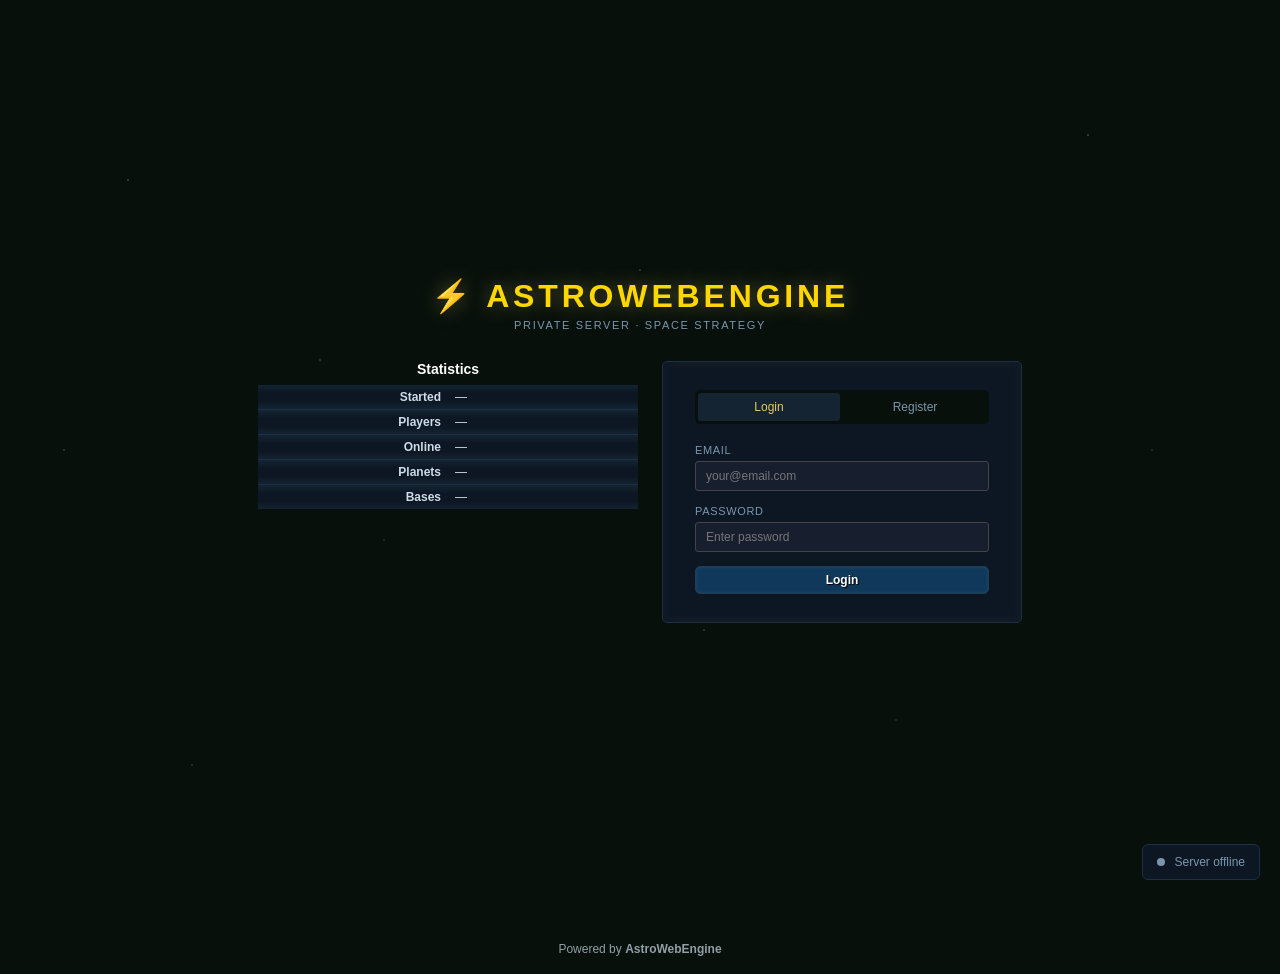
==== static/index.html @ 53c160b8 "AstroWebEngine — data-driven web engine for browser space-strategy games Data-driven, self-hostable " ====
<!DOCTYPE html>
<html lang="en">
<head>
  <meta charset="UTF-8" />
  <meta name="viewport" content="width=device-width, initial-scale=1.0" />
  <meta name="theme-color" content="#0a0e17" />
  <meta name="apple-mobile-web-app-capable" content="yes" />
  <meta name="apple-mobile-web-app-status-bar-style" content="black-translucent" />
  <meta name="apple-mobile-web-app-title" content="AstroWebEngine" />
  <link rel="manifest" href="/static/manifest.json" />
  <link rel="apple-touch-icon" href="/static/icons/apple-touch-icon.png" />
  <link rel="icon" href="data:image/svg+xml,<svg xmlns='http://www.w3.org/2000/svg' viewBox='0 0 32 32'><circle cx='16' cy='16' r='14' fill='%230a2a4a'/><circle cx='16' cy='16' r='6' fill='%2300ccff'/></svg>" type="image/svg+xml" />
  <title>AstroWebEngine</title>
  <link rel="stylesheet" href="/static/style.css" />
  <style>
    .stars-bg {
      position: fixed; inset: 0; pointer-events: none; z-index: 0;
      background-image:
        radial-gradient(1px 1px at 10% 20%, rgba(255,255,255,0.6) 0%, transparent 100%),
        radial-gradient(1px 1px at 30% 60%, rgba(255,255,255,0.4) 0%, transparent 100%),
        radial-gradient(1px 1px at 50% 30%, rgba(255,255,255,0.5) 0%, transparent 100%),
        radial-gradient(1px 1px at 70% 80%, rgba(255,255,255,0.3) 0%, transparent 100%),
        radial-gradient(1px 1px at 85% 15%, rgba(255,255,255,0.6) 0%, transparent 100%),
        radial-gradient(1px 1px at 15% 85%, rgba(255,255,255,0.4) 0%, transparent 100%),
        radial-gradient(1px 1px at 55% 70%, rgba(255,255,255,0.5) 0%, transparent 100%),
        radial-gradient(1px 1px at 42% 45%, rgba(255,255,255,0.3) 0%, transparent 100%),
        radial-gradient(1px 1px at 90% 50%, rgba(255,255,255,0.4) 0%, transparent 100%),
        radial-gradient(1px 1px at 5% 50%, rgba(255,255,255,0.5) 0%, transparent 100%),
        radial-gradient(2px 2px at 25% 40%, rgba(100,170,255,0.4) 0%, transparent 100%),
        radial-gradient(2px 2px at 75% 60%, rgba(100,170,255,0.3) 0%, transparent 100%);
    }
    #auth-page { position: relative; z-index: 1; }
    .server-status {
      position: fixed; bottom: 20px; right: 20px;
      background: var(--bg-panel); border: 1px solid var(--border);
      border-radius: 6px; padding: 10px 14px; font-size: 12px;
      color: var(--text-dim); z-index: 2;
    }
    .server-status .dot {
      display: inline-block; width: 8px; height: 8px;
      border-radius: 50%; margin-right: 6px; background: var(--text-dim);
    }
    .server-status .dot.online { background: var(--success); box-shadow: 0 0 6px var(--success); }
    .version-note { font-size: 11px; color: var(--text-dim); text-align: center; margin-top: 8px; }
    html, body { max-width: 100%; overflow-x: hidden; }
    .auth-layout {
      display: flex;
      gap: 24px;
      max-width: 800px;
      margin: 0 auto;
      align-items: flex-start;
      flex-wrap: wrap;
      justify-content: center;
      width: 100%;
    }
    .auth-stats {
      flex: 1;
      min-width: 280px;
      max-width: 380px;
    }
    @media (max-width: 640px) {
      #auth-page {
        justify-content: flex-start;
        min-height: 100vh;
        min-height: 100dvh;
        padding: 28px 14px 20px;
        gap: 14px;
      }
      .auth-logo { margin-bottom: 2px; }
      .auth-logo h1 {
        font-size: 1.35rem;
        letter-spacing: 0.06em;
        line-height: 1.2;
      }
      .auth-logo p { font-size: 10px; letter-spacing: 0.08em; }
      #game-status-banner {
        width: 100%;
        max-width: none !important;
        margin-bottom: 4px !important;
      }
      .auth-layout {
        display: grid !important;
        grid-template-columns: minmax(0, 1fr);
        gap: 14px !important;
      }
      .auth-stats {
        min-width: 0 !important;
        max-width: none;
        width: 100%;
        order: 2;
      }
      .auth-box {
        width: 100%;
        max-width: none;
        padding: 20px;
      }
      .auth-tab,
      .form-group input,
      .btn {
        min-height: 42px;
      }
      #server-stats td { padding: 6px 8px; }
      .server-status {
        position: static;
        width: 100%;
        margin: 0 auto;
        text-align: center;
      }
      footer { margin-top: 8px !important; }
    }
  </style>
</head>
<body>
  <div class="stars-bg"></div>

  <div id="auth-page">
    <div class="auth-logo">
      <h1>⚡ AstroWebEngine</h1>
      <p>Private Server · Space Strategy</p>
    </div>

    <div id="game-status-banner" class="alert alert-info mb-12" style="display:none;max-width:800px;margin:0 auto 12px;"></div>

    <div class="auth-layout" style="display:flex;gap:24px;max-width:800px;margin:0 auto;align-items:flex-start;flex-wrap:wrap;justify-content:center;">
      <!-- STATISTICS -->
      <div class="auth-stats" style="flex:1;min-width:280px;">
        <div style="text-align:center;font-size:14px;font-weight:bold;margin-bottom:8px;color:var(--text-bright);">Statistics</div>
        <table class="data-table" style="width:100%;font-size:12px;" id="server-stats">
          <tbody>
            <tr><td style="text-align:right;font-weight:bold;width:50%;">Started</td><td id="stat-started">—</td></tr>
            <tr><td style="text-align:right;font-weight:bold;">Players</td><td><span id="stat-players">—</span></td></tr>
            <tr><td style="text-align:right;font-weight:bold;">Online</td><td><span id="stat-online">—</span></td></tr>
            <tr><td style="text-align:right;font-weight:bold;">Planets</td><td><span id="stat-planets">—</span></td></tr>
            <tr><td style="text-align:right;font-weight:bold;">Bases</td><td><span id="stat-bases">—</span></td></tr>
          </tbody>
        </table>
      </div>

      <!-- LOGIN / REGISTER -->
      <div class="auth-box" style="margin:0;">
        <div class="auth-tabs">
          <button class="auth-tab active" onclick="switchTab('login')">Login</button>
          <button class="auth-tab" onclick="switchTab('register')" id="reg-tab">Register</button>
        </div>

        <!-- LOGIN FORM -->
        <div id="login-form">
          <div id="login-error" class="alert alert-error" style="display:none;"></div>
          <div class="form-group">
            <label>Email</label>
            <input type="email" id="login-email" placeholder="your@email.com" autocomplete="email" />
          </div>
          <div class="form-group">
            <label>Password</label>
            <input type="password" id="login-password" placeholder="Enter password" autocomplete="current-password" />
          </div>
          <button class="btn btn-primary btn-full" onclick="doLogin()">Login</button>
        </div>

        <!-- REGISTER FORM -->
        <div id="register-form" style="display:none;">
          <div id="reg-error" class="alert alert-error" style="display:none;"></div>
          <div class="form-group">
            <label>Commander Name</label>
            <input type="text" id="reg-username" placeholder="Choose a unique name" autocomplete="username" />
          </div>
          <div class="form-group">
            <label>Email</label>
            <input type="email" id="reg-email" placeholder="your@email.com" autocomplete="email" />
          </div>
          <div class="form-group">
            <label>Password</label>
            <input type="password" id="reg-password" placeholder="Choose a password" autocomplete="new-password" />
          </div>
          <button class="btn btn-success btn-full" onclick="doRegister()">Register</button>
        </div>
      </div>
    </div>
  </div>

  <div class="server-status">
    <span class="dot" id="server-dot"></span>
    <span id="server-label">Connecting...</span>
  </div>

  <script>
    const API = '';

    function switchTab(tab) {
      const isLogin = tab === 'login';
      document.getElementById('login-form').style.display = isLogin ? 'block' : 'none';
      document.getElementById('register-form').style.display = isLogin ? 'none' : 'block';
      document.querySelectorAll('.auth-tab').forEach((t, i) => {
        t.classList.toggle('active', isLogin ? i === 0 : i === 1);
      });
    }

    async function doLogin() {
      const email = document.getElementById('login-email').value.trim();
      const password = document.getElementById('login-password').value;
      const errEl = document.getElementById('login-error');
      errEl.style.display = 'none';

      if (!email || !password) { showErr(errEl, 'Please fill in all fields.'); return; }
      sessionStorage.removeItem('awe_impersonate_token');

      try {
        const res = await fetch(`${API}/api/login`, {
          method: 'POST',
          headers: { 'Content-Type': 'application/json' },
          body: JSON.stringify({ email, password })
        });
        const data = await res.json();
        if (!res.ok) { showErr(errEl, data.detail || 'Login failed.'); return; }
        localStorage.setItem('awe_token', data.access_token);
        localStorage.setItem('awe_username', data.username);
        localStorage.setItem('awe_is_admin', data.is_admin);
        if (data.is_admin) { window.location.href = '/admin'; }
        else if (data.needs_galaxy_select || data.needs_tutorial) {
          if (data.needs_galaxy_select) localStorage.setItem('awe_needs_galaxy', 'true');
          if (data.needs_tutorial) localStorage.setItem('awe_needs_tutorial', 'true');
          window.location.href = '/setup';
        }
        else { window.location.href = '/game'; }
      } catch (e) { showErr(errEl, 'Cannot reach server. Is it running?'); }
    }

    async function doRegister() {
      const username = document.getElementById('reg-username').value.trim();
      const email = document.getElementById('reg-email').value.trim();
      const password = document.getElementById('reg-password').value;
      const errEl = document.getElementById('reg-error');
      errEl.style.display = 'none';

      if (!username || !email || !password) { showErr(errEl, 'Please fill in all fields.'); return; }
      sessionStorage.removeItem('awe_impersonate_token');

      try {
        const res = await fetch(`${API}/api/register`, {
          method: 'POST',
          headers: { 'Content-Type': 'application/json' },
          body: JSON.stringify({ username, email, password })
        });
        const data = await res.json();
        if (!res.ok) { showErr(errEl, data.detail || 'Registration failed.'); return; }
        localStorage.setItem('awe_token', data.access_token);
        localStorage.setItem('awe_username', data.username);
        localStorage.setItem('awe_is_admin', data.is_admin);
        if (data.is_admin) { window.location.href = '/admin'; }
        else if (data.needs_galaxy_select) {
          localStorage.setItem('awe_needs_galaxy', 'true');
          localStorage.setItem('awe_needs_tutorial', 'true');
          window.location.href = '/setup';
        }
        else { window.location.href = '/game'; }
      } catch (e) { showErr(errEl, 'Cannot reach server. Is it running?'); }
    }

    function showErr(el, msg) { el.textContent = msg; el.style.display = 'block'; }

    // Enter key support
    document.addEventListener('keydown', e => {
      if (e.key === 'Enter') {
        if (document.getElementById('login-form').style.display !== 'none') doLogin();
        else doRegister();
      }
    });

    // Check server status and game state
    async function checkServer() {
      const dot = document.getElementById('server-dot');
      const label = document.getElementById('server-label');
      const banner = document.getElementById('game-status-banner');
      const regTab = document.getElementById('reg-tab');
      try {
        const res = await fetch(`${API}/api/game/status`);
        const data = await res.json();
        dot.classList.add('online');
        label.textContent = `${data.game_name || 'Private Server'} · ${data.status || 'Setup'}`;

        // Populate statistics
        document.getElementById('stat-started').textContent = (data.started_days || 0) + ' Days';
        document.getElementById('stat-players').textContent = data.total_players || 0;
        document.getElementById('stat-online').textContent = data.online_players || 0;
        document.getElementById('stat-planets').textContent = (data.total_planets || 0).toLocaleString();
        document.getElementById('stat-bases').textContent = (data.total_bases || 0).toLocaleString();

        if (data.status === 'finished' && data.winner) {
          banner.textContent = `🏆 Game Over! Winner: ${data.winner}`;
          banner.className = 'alert alert-warn mb-12';
          banner.style.display = 'block';
        } else if (data.status === 'active') {
          banner.textContent = `⚔️ Game in progress — join now!`;
          banner.className = 'alert alert-info mb-12';
          banner.style.display = 'block';
        } else if (data.status === 'setup') {
          banner.textContent = `🛸 Game in setup — register now before launch!`;
          banner.className = 'alert alert-success mb-12';
          banner.style.display = 'block';
        }
      } catch {
        dot.classList.remove('online');
        label.textContent = 'Server offline';
      }
    }
    checkServer();

    // Redirect if already logged in
    if (localStorage.getItem('awe_token')) {
      const isAdmin = localStorage.getItem('awe_is_admin') === 'true';
      // Let them re-authenticate naturally; just check status
    }
  </script>
  <footer style="text-align:center;padding:18px 12px;margin-top:24px;font-size:12px;opacity:0.7;">
    <a href="https://astrowebengine.com" target="_blank" rel="noopener" style="color:inherit;text-decoration:none;">
      Powered by <strong>AstroWebEngine</strong>
    </a>
  </footer>
  <script>if('serviceWorker' in navigator){navigator.serviceWorker.register('/sw.js').catch(()=>{})}</script>
</body>
</html>
---- static/style.css ----
/* ============================================================
   STRATEGY ENGINE - MAIN STYLESHEET
   Blue Nova dark theme
   Shared dark theme tokens
   ============================================================ */

:root {
  /* ── Color Palette ── */
  --bg-dark: #07100b;
  --bg-panel: #0d1623;
  --bg-card: #142432;
  --bg-hover: #1D232F;
  --bg-header: #20374C;
  --border: #1c3043;
  --border-bright: #223C53;
  --accent: #EAC767;           /* gold links */
  --accent-glow: #FFD700;      /* bright gold */
  --accent2: #49D6FE;          /* cyan research */
  --warn: #FFA500;             /* orange highlights */
  --danger: #FF2A26;           /* red */
  --success: #1DC235;          /* green */
  --success-dim: #169429;
  --text: #CDDCE9;            /* body text */
  --text-dim: #7a96ad;
  --text-bright: #FFFFFF;
  --link: #EAC767;            /* link gold */
  --structures: #55DA4E;       /* structure green */
  --defenses: #D97E04;         /* defense orange */
  --research: #49D6FE;         /* research cyan */
  --production: #DDD;
  --player-self: #FFFFFF;
  --player-guild: #55DA4E;
  --player-npc: #D97E04;
  --game-shell-width: 1050px;
  --font-main: verdana, arial, sans-serif;
  --font-mono: 'Courier New', courier, monospace;
}

* { box-sizing: border-box; margin: 0; padding: 0; }

body {
  background: var(--bg-dark);
  color: var(--text);
  font-family: var(--font-main);
  font-size: 12px;
  min-height: 100vh;
}

a { color: var(--link); text-decoration: none; }
a:hover { color: var(--accent-glow); text-decoration: underline; }

/* ── SCROLLBAR ── */
::-webkit-scrollbar { width: 6px; height: 6px; }
::-webkit-scrollbar-track { background: var(--bg-dark); }
::-webkit-scrollbar-thumb { background: var(--border-bright); border-radius: 3px; }

/* ── AUTH PAGE ── */
#auth-page {
  display: flex;
  align-items: center;
  justify-content: center;
  min-height: 100vh;
  flex-direction: column;
  gap: 20px;
}

.auth-logo {
  text-align: center;
  margin-bottom: 10px;
}

.auth-logo h1 {
  font-family: var(--font-main);
  font-size: 2rem;
  color: var(--accent-glow);
  text-shadow: 0 0 20px rgba(234, 199, 103, 0.4);
  letter-spacing: 0.12em;
  text-transform: uppercase;
}

.auth-logo p {
  color: var(--text-dim);
  font-size: 11px;
  letter-spacing: 0.15em;
  text-transform: uppercase;
  margin-top: 4px;
}

.auth-box {
  background: var(--bg-panel);
  border: 1px solid var(--border);
  border-radius: 5px;
  padding: 28px 32px;
  width: 360px;
  box-shadow: inset 0 0 5px 5px rgba(255,255,255,0.02);
}

.auth-tabs {
  display: flex;
  gap: 4px;
  margin-bottom: 20px;
  background: var(--bg-dark);
  border-radius: 5px;
  padding: 3px;
}

.auth-tab {
  flex: 1;
  background: none;
  border: none;
  color: var(--text-dim);
  padding: 7px;
  border-radius: 3px;
  cursor: pointer;
  font-size: 12px;
  transition: all 0.2s;
  font-family: var(--font-main);
}
.auth-tab.active { background: var(--bg-card); color: var(--accent); }
.auth-tab:hover:not(.active) { color: var(--text); }

.form-group { margin-bottom: 14px; }
.form-group label { display: block; color: var(--text-dim); font-size: 11px; text-transform: uppercase; letter-spacing: 0.06em; margin-bottom: 5px; }
.form-group input, .form-group select, .form-group textarea {
  width: 100%;
  background: #171F2F;
  border: 1px solid #444;
  border-radius: 3px;
  color: var(--text);
  padding: 7px 10px;
  font-family: var(--font-main);
  font-size: 12px;
  transition: border-color 0.2s;
  outline: none;
}
.form-group input:focus, .form-group select:focus, .form-group textarea:focus {
  border-color: var(--accent);
}

/* ── BUTTONS (engine style) ── */
.btn {
  display: inline-flex;
  align-items: center;
  justify-content: center;
  gap: 5px;
  padding: 6px 14px;
  border: 1px solid #444;
  border-radius: 5px;
  cursor: pointer;
  font-size: 12px;
  font-family: var(--font-main);
  font-weight: 600;
  transition: all 0.15s;
  text-decoration: none;
  text-shadow: #000 1px 1px 1px;
  box-shadow: inset 0 0 3px 1px rgba(255,255,255,0.06);
}
.btn-primary { background: #10385a; color: #fff; border-color: #223C53; }
.btn-primary:hover { background: #174a74; }
.btn-success { background: #0a3d1a; color: var(--success); border-color: #1a5a2a; }
.btn-success:hover { background: #0e5522; }
.btn-warn { background: #3d2a00; color: var(--warn); border-color: #5a4000; }
.btn-warn:hover { background: #4d3500; }
.btn-danger { background: #3d0a0a; color: var(--danger); border-color: #5a1a1a; }
.btn-danger:hover { background: #551010; }
.btn-ghost { background: #082241; color: var(--text-dim); border-color: #223C53; }
.btn-ghost:hover { color: var(--accent); border-color: var(--accent); }
.btn-sm { padding: 4px 10px; font-size: 11px; }
.btn-full { width: 100%; }
.btn:disabled { opacity: 0.35; cursor: not-allowed; }

.alert { padding: 8px 12px; border-radius: 4px; margin-bottom: 12px; font-size: 12px; }
.alert-error { background: rgba(255,42,38,0.1); border: 1px solid rgba(255,42,38,0.3); color: #ff6666; }
.alert-success { background: rgba(29,194,53,0.1); border: 1px solid rgba(29,194,53,0.3); color: var(--success); }
.alert-info { background: rgba(73,214,254,0.08); border: 1px solid rgba(73,214,254,0.25); color: var(--accent2); }
.alert-warn { background: rgba(255,165,0,0.1); border: 1px solid rgba(255,165,0,0.3); color: var(--warn); }

/* ── GAME LAYOUT ── */
#game-page { display: flex; flex-direction: column; height: 100vh; overflow: hidden; }

/* ── TOP HEADER (Engine: Ranks, Updates, Help, Tables, Logout + server time) ── */
#top-header {
  display: flex;
  align-items: center;
  justify-content: center;
  padding: 0;
  height: 26px;
  background: linear-gradient(180deg, rgba(12,28,46,0.98) 0%, rgba(7,19,31,0.98) 100%);
  border-bottom: 1px solid var(--border);
  flex-shrink: 0;
}
.top-header-shell {
  width: min(100%, var(--game-shell-width));
  height: 100%;
  display: flex;
  align-items: center;
  justify-content: space-between;
  padding: 0 10px;
}
.top-header-menu {
  display: flex;
  align-items: center;
  gap: 0;
}
.top-header-time {
  font-size: 11px;
  color: var(--text-dim);
  font-family: var(--font-mono);
  white-space: nowrap;
}

/* engine-style compact button (used in top header & info bar) */
.awe-btn {
  display: inline-block;
  padding: 3px 10px;
  color: var(--text-dim);
  font-size: 11px;
  font-family: var(--font-main);
  cursor: pointer;
  background: none;
  border: none;
  text-decoration: none;
  transition: color 0.12s;
  white-space: nowrap;
  text-shadow: #000 1px 1px 1px;
}
.awe-btn:hover { color: var(--accent); text-decoration: none; }
.awe-sep {
  display: inline-block;
  width: 1px;
  height: 12px;
  background: var(--border);
  vertical-align: middle;
  margin: 0 2px;
}

/* ── MAIN HEADER (Engine: 2 rows) ── */
#main-header {
  display: flex;
  flex-direction: column;
  align-items: center;
  gap: 4px;
  padding: 8px 0 6px;
  background: transparent;
  border-bottom: none;
  flex-shrink: 0;
}

.main-header-row1 {
  display: flex;
  align-items: center;
  padding: 5px 10px;
  min-height: 46px;
  gap: 8px;
  width: min(100%, var(--game-shell-width));
  margin: 0 auto;
  background: linear-gradient(180deg, rgba(18,42,66,0.98) 0%, rgba(8,20,31,0.98) 100%);
  border: 1px solid var(--border);
  border-radius: 7px 7px 0 0;
  box-shadow: inset 0 0 0 1px rgba(255,255,255,0.03);
}

.main-header-nav {
  display: flex;
  align-items: center;
  gap: 0;
  flex: 1 1 auto;
}

/* engine-style main nav button */
.awe-nav-btn {
  display: inline-block;
  padding: 5px 14px;
  color: var(--text-dim);
  font-size: 12px;
  font-family: var(--font-main);
  font-weight: 600;
  cursor: pointer;
  background: linear-gradient(180deg, #143352 0%, #0b2135 100%);
  border: 1px solid #355777;
  border-radius: 0;
  transition: all 0.12s;
  white-space: nowrap;
  text-shadow: #000 1px 1px 1px;
  box-shadow: inset 0 1px 0 rgba(255,255,255,0.08);
}
.awe-nav-btn:hover { background: linear-gradient(180deg, #194267 0%, #0d2841 100%); color: var(--text); }
.awe-nav-btn.active { background: linear-gradient(180deg, #254e75 0%, #123351 100%); color: var(--accent); border-color: #6a8fb5; }

.main-header-logo {
  flex: 0 0 220px;
  font-family: var(--font-main);
  font-size: 13px;
  font-weight: 700;
  color: var(--accent-glow);
  letter-spacing: 0.1em;
  text-transform: uppercase;
  text-align: center;
  white-space: nowrap;
  text-shadow: 0 0 8px rgba(234,199,103,0.3);
  padding: 0 12px;
}

.main-header-infobox {
  display: flex;
  align-items: center;
  gap: 4px;
  flex: 0 0 auto;
}
.awe-info-btn {
  display: inline-flex;
  align-items: center;
  justify-content: center;
  min-width: 78px;
  min-height: 32px;
  padding: 5px 12px;
  color: var(--accent) !important;
  font-weight: 600;
  position: relative;
  background: linear-gradient(180deg, rgba(18,40,63,0.98) 0%, rgba(8,20,32,0.98) 100%);
  border: 1px solid #355777;
  border-radius: 3px;
  box-shadow: inset 0 1px 0 rgba(255,255,255,0.08);
  text-align: center;
}
.awe-info-btn:hover {
  background: linear-gradient(180deg, rgba(25,66,103,0.98) 0%, rgba(13,40,65,0.98) 100%);
  color: var(--text-bright) !important;
}
.awe-info-btn-guild {
  min-width: 70px;
}
.awe-info-btn .notif-badge {
  position: absolute;
  top: -4px; right: -2px;
}

/* Row 2: news ticker + stats */
.main-header-row2 {
  display: flex;
  align-items: center;
  padding: 2px 10px;
  min-height: 28px;
  gap: 10px;
  width: min(100%, var(--game-shell-width));
  margin: 0 auto;
  background: linear-gradient(180deg, rgba(13,30,47,0.97) 0%, rgba(7,16,26,0.98) 100%);
  border: 1px solid var(--border);
  border-radius: 0 0 7px 7px;
  box-shadow: inset 0 0 0 1px rgba(255,255,255,0.02);
}

.news-ticker {
  flex: 1;
  overflow: hidden;
  white-space: nowrap;
  font-size: 11px;
  color: var(--text-dim);
  height: 14px;
  line-height: 14px;
}
.ticker-content {
  display: inline-block;
  animation: ticker 30s linear infinite;
}
@keyframes ticker {
  0% { transform: translateX(100%); }
  100% { transform: translateX(-100%); }
}

.main-header-stats {
  display: flex;
  align-items: center;
  gap: 10px;
  flex-shrink: 0;
}
.hstat {
  font-size: 11px;
  white-space: nowrap;
}
.hlabel {
  color: var(--text-dim);
  font-size: 10px;
  text-transform: uppercase;
}
.hval {
  color: var(--accent-glow);
  font-weight: 700;
  font-family: var(--font-mono);
  font-size: 11px;
}
.hstat-user .hlabel {
  color: var(--accent);
  text-transform: none;
  font-weight: 600;
}
.hstat-mobile-time { display: none; }

/* ── MINI-NAV BAR (Engine: notes, bookmarks, notifications) ── */
.main-header-mininav {
  display: flex;
  align-items: center;
  height: 22px;
  padding: 0 10px;
  background: var(--bg-dark);
  border-bottom: 1px solid var(--border);
}
.mininav-container {
  display: flex;
  align-items: center;
  gap: 2px;
  margin-left: auto;
}
.mininav-btn {
  display: inline-flex;
  align-items: center;
  gap: 3px;
  padding: 2px 8px;
  font-size: 10px;
  color: var(--text-dim);
  cursor: pointer;
  text-decoration: none;
  border-radius: 2px;
  transition: color 0.12s, background 0.12s;
  position: relative;
}
.mininav-btn:hover {
  color: var(--accent);
  background: rgba(255,255,255,0.04);
}
.mininav-icon {
  font-size: 11px;
  line-height: 1;
}
.mininav-label {
  font-family: var(--font-main);
  font-size: 10px;
  text-transform: uppercase;
  letter-spacing: 0.03em;
}
.mininav-count {
  display: inline-block;
  min-width: 14px;
  height: 14px;
  line-height: 14px;
  text-align: center;
  font-size: 9px;
  font-weight: bold;
  color: #FFF;
  background: var(--border-bright);
  border-radius: 7px;
  padding: 0 3px;
}
.mininav-count-active {
  background: var(--error);
  box-shadow: 0 0 4px rgba(255,50,50,0.5);
}

/* ── SLIDE PANELS (for notes/bookmarks) ── */
.slide-panel {
  position: fixed;
  top: 84px;
  right: 0;
  width: 320px;
  max-height: calc(100vh - 100px);
  background: var(--bg-panel);
  border: 1px solid var(--border-bright);
  border-right: none;
  border-radius: 4px 0 0 4px;
  box-shadow: -4px 0 20px rgba(0,0,0,0.4);
  z-index: 900;
  display: flex;
  flex-direction: column;
  overflow: hidden;
}
.slide-panel-header {
  display: flex;
  align-items: center;
  justify-content: space-between;
  padding: 8px 12px;
  background: var(--bg-header);
  border-bottom: 1px solid var(--border);
  flex-shrink: 0;
}
.slide-panel-body {
  padding: 10px 12px;
  overflow-y: auto;
  flex: 1;
}
.bookmark-item {
  display: flex;
  align-items: center;
  justify-content: space-between;
  padding: 4px 6px;
  border-bottom: 1px solid var(--border);
  font-size: 11px;
}
.bookmark-item:hover { background: var(--bg-hover); }
.bookmark-item .bookmark-name { color: var(--accent); cursor: pointer; }
.bookmark-item .bookmark-coords { color: var(--text-dim); font-family: var(--font-mono); font-size: 10px; }
.bookmark-item .bookmark-del { color: var(--error); cursor: pointer; font-size: 10px; margin-left: 8px; }
.bookmark-item .bookmark-del:hover { text-decoration: underline; }

/* ── TUTORIAL TAB (in-game) ── */
.tutorial-layout { display: flex; gap: 0; min-height: 420px; }
.tutorial-sidebar {
  width: 200px; min-width: 200px; background: var(--bg-dark);
  border-right: 1px solid var(--border);
  padding: 4px 0; overflow-y: auto;
}
.tut-nav-item {
  display: flex; align-items: center; gap: 8px;
  padding: 7px 12px; cursor: pointer; font-size: 11px;
  color: var(--text-dim); border-bottom: 1px solid rgba(255,255,255,0.04);
  transition: background 0.15s;
}
.tut-nav-item:hover { background: rgba(255,255,255,0.05); }
.tut-nav-item.active { background: rgba(0,180,255,0.1); color: var(--text); font-weight: bold; }
.tut-nav-item.completed { color: var(--success); }
.tut-check { width: 14px; height: 14px; display: flex; align-items: center; justify-content: center; font-size: 10px; flex-shrink: 0; }
.tut-check.done { color: var(--success); }
.tut-check.pending { color: var(--text-dim); }
.tutorial-content { flex: 1; padding: 16px 20px; overflow-y: auto; }
.tutorial-content h2 { color: var(--text); font-size: 18px; margin: 0 0 12px; }
.tut-desc {
  background: var(--bg-card); border: 1px solid var(--border); border-radius: 4px;
  padding: 12px; font-size: 12px; color: var(--text); line-height: 1.6;
  white-space: pre-line; margin-bottom: 12px;
}
.tut-mission-box {
  background: rgba(0,80,60,0.2); border: 1px solid rgba(80,200,120,0.25);
  border-radius: 4px; padding: 10px; margin-bottom: 10px;
}
.tut-mission-box h4 { color: var(--text); font-size: 12px; font-weight: bold; margin: 0 0 4px; }
.tut-mission-text { font-size: 12px; color: var(--accent); }
.tut-mission-text.completed-text { color: var(--success); }
.tut-mission-progress { font-size: 11px; color: var(--text-dim); margin-left: 6px; }
.tut-completed-tag { color: var(--success); font-size: 11px; font-style: italic; margin-left: 6px; }
.tut-requirements { margin-top: 6px; }
.tut-requirements h4 { font-size: 11px; color: var(--text); font-weight: bold; margin: 0 0 3px; }
.tut-req-item { font-size: 11px; color: var(--text-dim); padding: 2px 0 2px 14px; }
.tut-req-item::before { content: "\2022 "; }
.tut-reward-box {
  background: rgba(60,60,0,0.2); border: 1px solid rgba(200,200,80,0.25);
  border-radius: 4px; padding: 10px; margin-bottom: 10px;
}
.tut-reward-box h4 { font-size: 12px; font-weight: bold; margin: 0 0 4px; color: var(--text); }
.tut-reward-amount { font-size: 13px; color: #ffd700; font-weight: bold; }
.tut-collect-btn {
  background: var(--success); color: #000; border: none; padding: 6px 16px;
  border-radius: 3px; font-size: 12px; font-weight: bold; cursor: pointer; margin-top: 6px;
}
.tut-collect-btn:hover { filter: brightness(1.1); }
.tut-collect-btn:disabled { opacity: 0.5; cursor: not-allowed; }
.tut-start-btn {
  background: #e44; color: #fff; border: none; padding: 8px 20px;
  border-radius: 4px; font-size: 13px; font-weight: bold; cursor: pointer;
}
.tut-start-btn:hover { filter: brightness(1.1); }
.tut-finish-btn {
  background: var(--accent); color: #000; border: none; padding: 8px 20px;
  border-radius: 4px; font-size: 13px; font-weight: bold; cursor: pointer;
}
.tut-finish-btn:hover { filter: brightness(1.1); }
.tut-skip-link { color: var(--text-dim); font-size: 11px; cursor: pointer; }
.tut-skip-link:hover { color: var(--text); text-decoration: underline; }
.tut-actions { text-align: center; margin-top: 14px; }
@media (max-width: 700px) {
  .tutorial-layout { flex-direction: column; }
  .tutorial-sidebar { width: 100%; min-width: 100%; border-right: none; border-bottom: 1px solid var(--border); }
}

/* ── EMPIRE SUB-TABS (engine style: 2 rows) ── */
.empire-subtabs {
  display: flex;
  flex-direction: column;
  padding: 4px 10px;
  background: var(--bg-card);
  border-bottom: 1px solid var(--border);
}
.awe-subtab {
  padding: 4px 12px;
  color: var(--text-dim);
  font-size: 11px;
  font-family: var(--font-main);
  cursor: pointer;
  background: none;
  border: none;
  transition: color 0.12s;
  white-space: nowrap;
}
.awe-subtab:hover { color: var(--text); }
.awe-subtab.active { color: var(--accent); font-weight: 600; }
.empire-subtab-row {
  display: flex;
  align-items: center;
  gap: 0;
  padding: 2px 0;
}
.empire-subtab-row .awe-subtab { flex: 1; text-align: center; }

.empire-structures-wrap {
  overflow-x: auto;
  -webkit-overflow-scrolling: touch;
}

.empire-structures-grid {
  width: auto;
  min-width: 100%;
  table-layout: fixed;
}

.empire-structures-grid th.empire-structures-base-head,
.empire-structures-grid td.empire-structures-base-cell {
  min-width: 120px;
  width: 120px;
  white-space: nowrap;
}

.empire-structures-grid th.empire-vertical-header {
  width: 28px;
  min-width: 28px;
  max-width: 28px;
  height: 180px;
  padding: 0;
  text-align: center;
  vertical-align: bottom;
}

.empire-structures-grid .empire-vertical-label {
  display: inline-block;
  writing-mode: vertical-rl;
  text-orientation: upright;
  letter-spacing: 1px;
  line-height: 1;
  white-space: nowrap;
  padding: 8px 0 6px;
}

.empire-structures-grid td.empire-structures-value-cell {
  width: 28px;
  min-width: 28px;
  max-width: 28px;
  text-align: center;
  white-space: nowrap;
  padding: 4px 2px;
 }

.game-body { display: flex; flex: 1; overflow: hidden; }
.tab-panel { display: none; flex: 1; overflow: auto; padding: 16px; }
.tab-panel.active {
  display: flex;
  flex: 0 1 auto;
  flex-direction: column;
  gap: 14px;
  width: min(100%, var(--game-shell-width));
  max-width: var(--game-shell-width);
  margin: 0 auto;
}

/* ── PANEL / CARD (engine box style) ── */
.panel {
  background: var(--bg-panel);
  border: 1px solid var(--border);
  border-radius: 5px;
  overflow: hidden;
}
.panel-header {
  display: flex;
  align-items: center;
  justify-content: space-between;
  padding: 8px 14px;
  background: var(--bg-header);
  border-bottom: 1px solid var(--border);
}
.panel-title {
  font-size: 12px;
  font-weight: 700;
  text-transform: uppercase;
  letter-spacing: 0.08em;
  color: var(--accent);
}
.panel-body { padding: 12px; }

.card {
  background: var(--bg-card);
  border: 1px solid var(--border);
  border-radius: 5px;
  padding: 10px 12px;
  transition: border-color 0.15s;
}
.card:hover { border-color: var(--border-bright); }

/* ── GRID ── */
.grid-2 { display: grid; grid-template-columns: 1fr 1fr; gap: 12px; }
.grid-3 { display: grid; grid-template-columns: repeat(3, 1fr); gap: 12px; }
.grid-4 { display: grid; grid-template-columns: repeat(4, 1fr); gap: 10px; }

/* ── TABLE (engine listing style) ── */
.data-table { width: 100%; border-collapse: collapse; background: none; border: none; }
.data-table th {
  padding: 3px 7px 6px; text-align: left; font-size: 11px;
  color: #FFF; background: var(--bg-header);
  border: 1px solid var(--border-bright); border-width: 0 0 1px 0;
  font-weight: bold; cursor: pointer; height: 20px; vertical-align: bottom;
}
.data-table th a { color: #FFF; }
.data-table td {
  padding: 5px 7px;
  border: 1px solid var(--border); border-width: 0 0 1px 0;
  font-size: 12px;
  background: linear-gradient(var(--bg-card), var(--bg-panel), var(--bg-panel), var(--bg-card));
}
.data-table tr:last-child td { border-bottom: none; }
.data-table tr:hover td { background: var(--bg-hover); }
.data-table td.num, .data-table td.right { text-align: right; }
.data-table td.center, .data-table th.center { text-align: center; }
/* engine sort indicators */
.data-table th.sortable { cursor: pointer; }
.data-table th.sortable:hover { color: var(--accent); }
/* engine row active state (clicked/selected) */
.data-table tr.row-active td { background: #0A1218; }

/* ── BUILDING CARD ── */
.building-card {
  background: var(--bg-card);
  border: 1px solid var(--border);
  border-radius: 5px;
  padding: 10px;
  display: flex;
  flex-direction: column;
  gap: 6px;
  transition: border-color 0.15s;
}
.building-card:hover { border-color: var(--border-bright); }
.building-name { font-weight: 700; font-size: 12px; color: var(--structures); }
.building-level { font-size: 20px; font-weight: 900; color: var(--accent); font-family: var(--font-mono); }
.building-desc { font-size: 11px; color: var(--text-dim); line-height: 1.4; }
.building-cost { font-size: 11px; color: var(--warn); }
.building-footer { display: flex; align-items: center; justify-content: space-between; margin-top: 4px; }
.progress-bar { height: 3px; background: var(--bg-dark); border-radius: 2px; overflow: hidden; margin-top: 4px; }
.progress-fill { height: 100%; background: var(--accent2); border-radius: 2px; transition: width 0.3s; }

/* ── RESEARCH CARD ── */
.tech-card, .research-card {
  background: var(--bg-card);
  border: 1px solid var(--border);
  border-radius: 5px;
  padding: 10px;
  display: flex;
  flex-direction: column;
  gap: 5px;
  transition: border-color 0.15s;
}
.tech-card:hover, .research-card:hover { border-color: var(--border-bright); }
.research-card.locked { opacity: 0.45; }
.tech-name { font-weight: 700; font-size: 12px; color: var(--research); }
.tech-level { font-size: 18px; font-weight: 900; color: var(--accent2); font-family: var(--font-mono); }
.tech-bonus { font-size: 11px; color: var(--accent2); }
.tech-cost { font-size: 11px; color: var(--warn); }

/* ── FLEET CARD ── */
.fleet-card {
  background: var(--bg-card);
  border: 1px solid var(--border);
  border-radius: 5px;
  padding: 10px 12px;
  display: flex;
  flex-direction: column;
  gap: 8px;
}
.fleet-name { font-weight: 700; color: var(--text-bright); }
.fleet-location { font-size: 11px; color: var(--text-dim); }
.fleet-ships { display: flex; flex-wrap: wrap; gap: 6px; }
.ship-chip {
  display: flex; align-items: center; gap: 3px;
  background: rgba(73,214,254,0.06); border: 1px solid rgba(73,214,254,0.15);
  border-radius: 3px; padding: 2px 6px; font-size: 11px;
}
.ship-chip .count { font-weight: 700; color: var(--accent2); }
.ship-chip .type { color: var(--text-dim); }
.fleet-moving { color: var(--warn); font-size: 11px; font-style: italic; }
.fleet-header { display: flex; gap: 8px; align-items: center; flex-wrap: wrap; }

/* ── DEFENSE CHIP ── */
.defense-chip {
  display: flex;
  align-items: center;
  gap: 5px;
  background: var(--bg-card);
  border: 1px solid var(--border);
  border-radius: 4px;
  padding: 5px 8px;
  font-size: 11px;
}

/* ── engine Event Type Colors ── */
.ev-structures, .events-structures { color: #D97E04; }
.ev-defenses, .events-defenses { color: #55DA4E; }
.ev-research, .events-research { color: #49D6FE; }
.ev-production, .events-production { color: #DDD; }
.ev-credits { color: #EAC767; }

/* ── engine Player Colors ── */
.player-self, .player-self a { color: #FFF; }
.player-guild, .player-guild a { color: #55DA4E; }
.player-npc, .player-npc a { color: #D97E04; }

/* ── engine Field States ── */
.fld-active, .fld-active a { color: #FFF; font-weight: bold; }
.fld-disabled, .fld-disabled a { color: #AAA; }
.fld-special, .fld-special a { color: #FFD700; font-weight: bold; }
.fld-important, .fld-important a { color: #FF2A26; font-weight: bold; }

/* ── engine Input Buttons ── */
.input-button {
  background: #082241; border: 1px outset #2693bb; color: #FFF; font-weight: bold;
  padding: 0 10px; height: 23px; cursor: pointer; font-family: var(--font-main); font-size: 12px;
}
.input-button:hover { border-color: #FFF; }
.input-button-important { background: #750202; border-color: #FB5931; color: #F0C291; }
.input-button-important:hover { border-color: #FFF; }
.input-button-accept { background: #169429; border-color: #1DC235; color: #FFF; }
.input-button-accept:hover { border-color: #FFF; }
.input-button-disabled { background: #222; border-color: #000; color: #999; cursor: not-allowed; }

/* ── engine Mini Action Links ── */
.mini-action { color: #63D0DC; font-size: 11px; cursor: pointer; }
.mini-action:hover { color: #FFF; text-shadow: 0 0 5px #FFF; }

/* ── engine Comment/Inactive Styles ── */
.comment { font-size: 90%; color: #BBB; }
.inactive { color: #999; font-weight: normal; }
.hilite { color: #FFA500; }

/* ── engine Action Button Icons ── */
.btn-action {
  display: inline-block; padding: 2px 9px; font-size: 11px;
  color: var(--text-dim); cursor: pointer; text-decoration: none;
}
.btn-action:hover { color: var(--accent); }

/* ── STAT MINI ── */
.stat-mini {
  display: flex;
  flex-direction: column;
  gap: 2px;
  font-size: 11px;
}
.stat-mini .label { color: var(--text-dim); font-size: 10px; text-transform: uppercase; letter-spacing: 0.04em; }
.stat-mini .value { color: var(--text-bright); font-weight: 700; font-family: var(--font-mono); }

/* ── BATTLE CARD ── */
.battle-card {
  background: var(--bg-card);
  border: 1px solid var(--border);
  border-radius: 5px;
  padding: 10px;
  margin-bottom: 6px;
}
.battle-card:hover { border-color: var(--border-bright); }

/* ── engine Star Type Colors ── */
.star-type-blue { background: #505fa4; }
.star-type-blue-giant { background: #616a8c; }
.star-type-neutron { background: #444972; }
.star-type-orange { background: #c6be97; }
.star-type-red { background: #d5c1b4; }
.star-type-red-giant { background: #953021; }
.star-type-super-giant { background: #cc502f; }
.star-type-white { background: #fff; }
.star-type-white-dwarf { background: #eee4de; }
.star-type-yellow { background: #ece5a0; }
.star-type-worm-hole { background: #877999; }
.star-type-black-hole { background: #434344; }

/* ── engine Astro Type Colors ── */
.astro-arid { background: #b5a886; }
.astro-asteroid { background: #6b6c67; }
.astro-asteroid-belt { background: #464742; }
.astro-craters { background: #e0cfc7; }
.astro-crystalline { background: #db8550; }
.astro-earthly { background: #162688; }
.astro-gaia { background: #7863c2; }
.astro-gas-giant { background: #e6af88; }
.astro-glacial { background: #eceff6; }
.astro-magma { background: #7b4a2a; }
.astro-metallic { background: #78bfff; }
.astro-oceanic { background: #78bfff; }
.astro-radioactive { background: #e8b65f; }
.astro-rocky { background: #707588; }
.astro-toxic { background: #3f1308; }
.astro-tundra { background: #e4e3d1; }
.astro-volcanic { background: #927d63; }

/* ── GALAXY MAP ── */
.map-galaxy-bar {
  display: flex;
  align-items: center;
  gap: 10px;
  padding-bottom: 8px;
  border-bottom: 1px solid var(--border);
  margin-bottom: 8px;
  flex-shrink: 0;
}

.galaxy-tabs {
  display: flex;
  gap: 3px;
}
.galaxy-tab {
  background: #082241;
  border: 1px solid var(--border);
  border-radius: 4px;
  color: var(--text-dim);
  padding: 4px 12px;
  cursor: pointer;
  font-size: 11px;
  font-family: var(--font-main);
  transition: all 0.15s;
}
.galaxy-tab:hover { border-color: var(--border-bright); color: var(--text-bright); }
.galaxy-tab.active { background: #10385a; color: var(--accent); border-color: var(--accent); }
.galaxy-select {
  background: #082241; border: 1px solid var(--border); border-radius: 4px;
  color: var(--text-dim); padding: 4px 8px; font-size: 11px;
  font-family: var(--font-main); cursor: pointer;
}
.galaxy-select:hover { border-color: var(--border-bright); color: var(--text-bright); }
.galaxy-select:focus { border-color: var(--accent); outline: none; }

/* Map layout: sidebar + main content */
.map-layout {
  position: relative;
  display: block;
  flex: 1;
  min-height: 0;
}
.map-sidebar {
  display: block;
  position: absolute;
  top: 18px;
  left: 18px;
  z-index: 20;
  width: 210px;
}
.map-sidebar.system-mode {
  display: none;
}
.map-side-box {
  background: rgba(32, 61, 90, 0.94);
  border: 1px solid #4f7ba5;
  box-shadow: inset 0 0 0 1px rgba(140, 188, 235, 0.08), 0 6px 24px rgba(0,0,0,0.28);
  margin-bottom: 8px;
}
.map-side-header {
  padding: 8px 10px 6px;
  color: var(--text-bright);
  font-size: 12px;
  font-weight: 700;
  border-bottom: 1px solid rgba(122, 160, 199, 0.28);
  cursor: move;
  user-select: none;
}
.map-side-body {
  padding: 8px 10px 10px;
}
.map-side-tabs {
  display: grid;
  grid-template-columns: 1fr 1fr;
  gap: 4px;
  margin-bottom: 8px;
}
.map-side-tab {
  min-height: 26px;
  border: 1px solid #7096bb;
  background: linear-gradient(180deg, rgba(34,72,108,0.95) 0%, rgba(19,42,65,0.95) 100%);
  color: var(--text-bright);
  font-size: 11px;
  cursor: pointer;
  padding: 0 6px;
  text-align: center;
}
.map-side-tab.active {
  color: var(--accent);
  border-color: #9ec1e4;
}
.map-side-tab.picker-open {
  color: var(--accent);
  border-color: #9ec1e4;
  box-shadow: inset 0 0 0 1px rgba(234, 199, 103, 0.16);
}
.map-side-tab.disabled {
  opacity: 0.45;
  cursor: default;
}
.map-side-picker {
  margin: -2px 0 6px;
  padding: 4px 6px 2px;
  background: rgba(8, 24, 39, 0.88);
  border: 1px solid rgba(94, 130, 166, 0.45);
}
.map-side-picker-grid {
  display: grid;
  grid-template-columns: repeat(10, minmax(0, 1fr));
  gap: 1px 0;
}
.map-side-picker-item {
  min-width: 0;
  height: 13px;
  padding: 0;
  background: none;
  border: none;
  color: #88a7bf;
  cursor: pointer;
  font-size: 11px;
  line-height: 13px;
  font-family: var(--font-mono);
  text-align: center;
}
.map-side-picker-item:hover {
  color: var(--text-bright);
}
.map-side-picker-item.active {
  color: var(--accent);
}
.map-side-picker-item.muted {
  opacity: 0.72;
}
.map-side-selects {
  display: flex;
  flex-direction: column;
  gap: 6px;
}
.map-side-label {
  color: var(--text-bright);
  font-size: 10px;
  text-transform: uppercase;
  letter-spacing: 0.04em;
}
.map-side-select {
  width: 100%;
}
.map-side-region-row {
  display: flex;
  gap: 4px;
}
.map-side-region-display {
  flex: 1;
  min-width: 0;
  padding: 5px 7px;
  background: rgba(8, 24, 39, 0.9);
  border: 1px solid rgba(94, 130, 166, 0.45);
  color: #a9c4dd;
  font-size: 11px;
  font-family: var(--font-mono);
}
.map-side-back,
.map-side-go {
  width: 30px;
  border: 1px solid rgba(112, 150, 187, 0.7);
  background: linear-gradient(180deg, rgba(34,72,108,0.95) 0%, rgba(19,42,65,0.95) 100%);
  color: var(--text-bright);
  cursor: pointer;
}
.map-side-back:disabled {
  opacity: 0.45;
  cursor: default;
}
.map-side-coord-jump {
  display: flex;
  gap: 4px;
}
.map-side-coord-row {
  margin-bottom: 4px;
}
.map-side-coord-jump input {
  flex: 1;
  min-width: 0;
  padding: 5px 7px;
  background: rgba(8, 24, 39, 0.9);
  border: 1px solid rgba(94, 130, 166, 0.45);
  color: var(--text-bright);
  font-size: 11px;
}
.map-side-section-row {
  display: grid;
  grid-template-columns: 1fr 14px;
  align-items: center;
  gap: 6px;
  min-height: 20px;
}
.map-side-section-row + .map-side-section-row,
.map-side-section-body + .map-side-section-row {
  margin-top: 2px;
}
.map-side-section-link {
  display: flex;
  justify-content: space-between;
  align-items: center;
  width: 100%;
  padding: 2px 0;
  background: none;
  border: none;
  color: var(--text-bright);
  font-size: 11px;
  font-weight: 700;
  text-align: left;
  cursor: pointer;
}
.map-side-section-link:hover,
.map-side-section-row.open .map-side-section-link {
  color: var(--accent);
}
.map-side-section-switch {
  width: 12px;
  height: 12px;
  padding: 0;
  background: rgba(11, 33, 53, 0.95);
  border: 1px solid rgba(112, 150, 187, 0.7);
  cursor: pointer;
  position: relative;
}
.map-side-section-switch::before,
.map-side-section-switch::after {
  content: "";
  position: absolute;
  background: rgba(216, 231, 245, 0.92);
  left: 2px;
  right: 2px;
  top: 5px;
  height: 1px;
}
.map-side-section-switch::after {
  top: 2px;
  bottom: 2px;
  left: 5px;
  right: auto;
  width: 1px;
  height: auto;
}
.map-side-section-switch.open::after {
  display: none;
}
.map-side-section-body {
  display: none;
  margin: 2px 0 4px;
  padding: 4px 0 2px;
  border-bottom: 1px solid rgba(122, 160, 199, 0.2);
}
.map-side-section-body.open {
  display: block;
}
.map-side-count {
  color: #d8e7f5;
  font-family: var(--font-mono);
}
.map-side-list {
  display: flex;
  flex-direction: column;
  gap: 4px;
  margin-top: 0;
}
.map-side-list .btn {
  justify-content: flex-start;
  width: 100%;
  min-height: 24px;
  padding: 4px 8px;
  font-size: 11px;
}
.map-main {
  width: 100%;
  display: flex;
  flex-direction: column;
}

/* Drill-down map layout (single view at a time) */
.map-topbar,
.map-command-bar,
.map-subnav {
  display: none;
}
.map-breadcrumb {
  display: none;
  align-items: center;
  justify-content: center;
  gap: 6px;
  padding: 8px 0 12px;
  margin-bottom: 0;
  background: none;
  border: none;
  font-size: 12px;
}
.bc-link { color: var(--accent); cursor: pointer; text-decoration: none; }
.bc-link:hover { color: var(--accent2); text-decoration: underline; }
.bc-sep { color: var(--text-dim); font-size: 12px; }
.bc-current { color: var(--text-bright); font-weight: 600; }
.bc-coords { color: var(--text-dim); font-weight: 400; margin-left: 6px; }

.map-view {
  position: relative;
  border: 1px solid #3e6489;
  border-radius: 3px;
  background:
    radial-gradient(circle at 50% 45%, rgba(35, 76, 114, 0.28) 0%, rgba(13, 29, 44, 0.12) 34%, rgba(5, 11, 18, 0) 65%),
    linear-gradient(180deg, rgba(9, 22, 34, 0.96) 0%, rgba(4, 10, 16, 0.98) 100%);
  min-height: 680px;
  max-height: none;
  overflow: hidden;
  padding: 12px;
  flex: 1;
}
.map-view.system-page {
  overflow: auto;
}

.region-grid-viewport {
  position: relative;
  margin: 0 auto;
  background:
    radial-gradient(circle at 50% 49%, rgba(34, 58, 84, 0.20) 0%, rgba(20, 37, 54, 0.12) 22%, rgba(8, 17, 27, 0.04) 46%, rgba(0, 0, 0, 0) 66%),
    radial-gradient(circle at 14% 18%, rgba(236, 243, 255, 0.09) 0 0.7px, transparent 1px),
    radial-gradient(circle at 28% 73%, rgba(170, 198, 226, 0.07) 0 0.7px, transparent 1px),
    radial-gradient(circle at 63% 24%, rgba(255, 255, 255, 0.08) 0 0.65px, transparent 0.95px),
    radial-gradient(circle at 78% 68%, rgba(173, 192, 214, 0.06) 0 0.65px, transparent 0.95px),
    linear-gradient(180deg, rgba(8, 19, 30, 0.98) 0%, rgba(4, 10, 16, 0.99) 100%);
}

body.map-sidebar-dragging {
  user-select: none;
}

.map-level { display: none; }
.map-level.active { display: block; }

/* Cluster map (Level 0: universe overview) */
.cluster-map {
  display: flex;
  flex-wrap: wrap;
  gap: 16px;
  justify-content: center;
  padding: 16px;
}
.cluster-box {
  background: var(--bg-header);
  border: 1px solid var(--border);
  border-radius: 6px;
  padding: 12px;
  min-width: 200px;
  max-width: 320px;
}
.cluster-title {
  color: var(--accent);
  font-weight: 700;
  font-size: 13px;
  margin-bottom: 8px;
  text-align: center;
  border-bottom: 1px solid var(--border);
  padding-bottom: 4px;
}
.cluster-galaxies {
  display: grid;
  grid-template-columns: repeat(5, 1fr);
  gap: 4px;
}
.galaxy-card {
  background: #0a1e3a;
  border: 1px solid var(--border);
  border-radius: 3px;
  padding: 6px 2px;
  text-align: center;
  cursor: pointer;
  transition: all 0.15s;
}
.galaxy-card:hover {
  background: var(--bg-hover);
  border-color: var(--accent);
  color: var(--accent);
}
.galaxy-card-name {
  font-size: 10px;
  color: var(--text-dim);
  font-weight: 600;
}
.galaxy-card:hover .galaxy-card-name {
  color: var(--accent);
}

/* Starfield map (Level 2: region view — engine-style scattered star map) */
.starfield-map {
  position: relative;
  margin: 0 auto;
  background: radial-gradient(ellipse at center, #0a0e1a 0%, #050810 60%, #020408 100%);
  border: 1px solid var(--border);
  border-radius: 4px;
  overflow: hidden;
}
.starfield-map-region {
  background:
    radial-gradient(circle at 50% 48%, rgba(31, 55, 80, 0.16) 0%, rgba(17, 31, 46, 0.10) 24%, rgba(5, 10, 17, 0.03) 50%, rgba(0, 0, 0, 0) 70%),
    radial-gradient(circle at 16% 22%, rgba(236, 243, 255, 0.08) 0 0.65px, transparent 0.95px),
    radial-gradient(circle at 34% 74%, rgba(170, 198, 226, 0.06) 0 0.65px, transparent 0.95px),
    radial-gradient(circle at 68% 31%, rgba(255, 255, 255, 0.07) 0 0.65px, transparent 0.95px),
    radial-gradient(circle at 81% 64%, rgba(173, 192, 214, 0.06) 0 0.6px, transparent 0.9px),
    radial-gradient(ellipse at center, #0a0e1a 0%, #050810 60%, #020408 100%);
  box-shadow: inset 0 0 0 1px rgba(255,255,255,0.03);
}
.starfield-bg-star {
  position: absolute;
  border-radius: 50%;
  background: #fff;
  pointer-events: none;
}
.starfield-system {
  position: absolute;
  transform: translate(-50%, -50%);
  cursor: pointer;
  display: flex;
  flex-direction: column;
  align-items: center;
  z-index: 2;
  transition: transform 0.15s;
}
.starfield-system:hover {
  transform: translate(-50%, -50%) scale(1.5);
  z-index: 10;
}
.starfield-system:hover .starfield-label {
  color: #fff;
  text-shadow: 0 0 6px rgba(255,255,255,0.8);
}
.starfield-glow {
  position: absolute;
  border-radius: 50%;
  top: 50%;
  left: 50%;
  transform: translate(-50%, -50%);
  pointer-events: none;
}
.starfield-star {
  border-radius: 50%;
  position: relative;
  z-index: 3;
}
.starfield-star-img {
  position: relative;
  z-index: 3;
  pointer-events: none;
  image-rendering: auto;
}
.starfield-label {
  font-size: 9px;
  color: rgba(180,200,220,0.7);
  margin-top: 3px;
  white-space: nowrap;
  text-shadow: 0 0 4px rgba(0,0,0,0.9);
  pointer-events: none;
  position: relative;
  z-index: 3;
}
.starfield-map-region .starfield-label {
  font-size: 8px;
  margin-top: 2px;
}
/* Ownership ring indicators */
.star-mine .starfield-star, .star-mine .starfield-star-img { box-shadow: 0 0 6px #22cc66, 0 0 12px rgba(34,204,102,0.4) !important; }
.star-mine .starfield-label { color: #66dd88; }
.star-enemy .starfield-star, .star-enemy .starfield-star-img { box-shadow: 0 0 6px #cc4444, 0 0 12px rgba(204,68,68,0.4) !important; }
.star-enemy .starfield-label { color: #dd6666; }

/* Legacy card styles kept for potential fallback */
.sys-grid {
  display: grid;
  grid-template-columns: repeat(auto-fill, minmax(180px, 1fr));
  gap: 8px;
  padding: 4px;
}
.sys-card {
  background: rgba(0,0,0,0.3); border: 1px solid var(--border); border-radius: 4px;
  padding: 10px; cursor: pointer; transition: all 0.15s;
}
.sys-card:hover { background: var(--bg-hover); border-color: var(--accent); }
.sys-card-header { display: flex; align-items: center; gap: 6px; margin-bottom: 4px; }
.sys-card-info { display: flex; gap: 8px; font-size: 10px; flex-wrap: wrap; }
.sys-indicator { font-size: 12px; margin-left: auto; }
.snapshot-notice {
  padding: 8px 12px; margin-bottom: 8px;
  background: rgba(234,199,103,0.08); border: 1px solid rgba(234,199,103,0.3);
  border-radius: 4px; font-size: 11px; color: var(--text-dim);
}
.snapshot-badge { background: #5a4a20; color: #EAC767; padding: 1px 6px; border-radius: 3px; font-size: 10px; }

/* Region grid (CSS Grid with square cells — size set inline by JS) */
.region-grid {
  display: grid;
  gap: 0;
  margin: 0 auto;
  position: relative;
  z-index: 2;
  border: 1px solid rgba(116, 153, 189, 0.18);
  background: transparent;
}
.region-cell {
  border-right: 1px solid rgba(116, 153, 189, 0.12);
  border-bottom: 1px solid rgba(116, 153, 189, 0.12);
  padding: 0;
  cursor: pointer;
  transition: background 0.12s;
  text-align: center;
  position: relative;
  overflow: visible;
  display: flex;
  flex-direction: column;
  background: rgba(8, 16, 25, 0.08);
}
.region-cell:hover {
  background: rgba(24, 45, 66, 0.28);
  outline: 1px solid rgba(73,214,254,0.3);
  outline-offset: -1px;
  z-index: 5;
}
.region-cell.active {
  background: rgba(120, 148, 176, 0.20);
  outline: 1px solid var(--accent);
  outline-offset: -1px;
}
.region-cell.empty { cursor: default; }
.region-cell.void {
  cursor: default;
}
.region-cell.void:hover { background: rgba(24, 45, 66, 0.18); }
.void-name { color: rgba(180,200,220,0.9) !important; }
.rg-name {
  font-size: 10px;
  color: rgba(200,220,240,0.9);
  font-weight: 500;
  position: absolute;
  z-index: 4;
  left: 50%;
  top: 50%;
  transform: translate(-50%, -50%);
  background: rgba(8,16,28,0.85);
  border: 1px solid rgba(73,214,254,0.5);
  border-radius: 3px;
  padding: 2px 6px;
  white-space: nowrap;
  pointer-events: none;
  opacity: 0;
  transition: opacity 0.15s;
  text-shadow: 0 0 3px rgba(0,0,0,0.9);
}
.region-cell:hover .rg-name {
  opacity: 1;
}
.rg-cell-label {
  position: absolute;
  top: 4px;
  left: 5px;
  z-index: 3;
  font-size: 9px;
  color: rgba(202,220,236,0.78);
  font-family: var(--font-mono);
  letter-spacing: 0.03em;
  text-shadow: 0 0 3px rgba(0,0,0,0.95);
}
.rg-cell-meta {
  position: absolute;
  right: 4px;
  bottom: 3px;
  z-index: 3;
  font-size: 9px;
  color: rgba(150,176,198,0.66);
  text-shadow: 0 0 3px rgba(0,0,0,0.95);
}
/* Mini starfield inside each region cell */
.rg-mini-starfield {
  position: relative;
  width: 100%;
  flex: 1;
  min-height: 0;
  margin-top: 0;
  overflow: hidden;
}
.rg-mini-star {
  position: absolute;
  width: 10px;
  height: 10px;
  background-size: contain;
  background-repeat: no-repeat;
  background-position: center;
  transform: translate(-50%, -50%);
  pointer-events: none;
}
.map-galaxy-highlight-layer {
  position: absolute;
  inset: 0;
  z-index: 7;
  pointer-events: none;
}
.map-galaxy-density-layer {
  position: absolute;
  inset: 0;
  z-index: 1;
  pointer-events: none;
}
.map-galaxy-density {
  position: absolute;
  border-radius: 50%;
  background: radial-gradient(circle, rgba(6, 16, 28, 0.34) 0%, rgba(8, 20, 33, 0.22) 36%, rgba(8, 20, 33, 0.10) 58%, rgba(0, 0, 0, 0) 78%);
  filter: blur(6px);
  opacity: 0.92;
}
.map-galaxy-highlight {
  position: absolute;
  width: 13px;
  height: 13px;
  margin-left: -6.5px;
  margin-top: -6.5px;
  padding: 0;
  border: none;
  background: none;
  pointer-events: auto;
  cursor: pointer;
}
.map-galaxy-highlight::before,
.map-galaxy-highlight::after {
  content: "";
  position: absolute;
  inset: 0;
}
.map-galaxy-highlight-base::before {
  border: 1px solid rgba(234, 199, 103, 0.95);
  box-shadow: 0 0 0 1px rgba(47, 34, 4, 0.92), 0 0 7px rgba(234, 199, 103, 0.45);
  background: rgba(234, 199, 103, 0.08);
}
.map-galaxy-highlight-base::after {
  inset: 3px;
  border: 1px solid rgba(248, 246, 238, 0.78);
  background: rgba(8, 16, 28, 0.55);
}
.map-galaxy-highlight:hover::before {
  box-shadow: 0 0 0 1px rgba(47, 34, 4, 0.92), 0 0 10px rgba(234, 199, 103, 0.7);
}

/* (sys-table and sys-row removed — replaced by sys-grid/sys-card in drill-down layout) */
.sys-star-dot {
  display: inline-block;
  width: 7px; height: 7px;
  border-radius: 50%;
  vertical-align: middle;
  margin-right: 3px;
  box-shadow: 0 0 4px currentColor;
}
.text-center { text-align: center; }

/* Planet detail panel */
.planet-row {
  display: flex;
  align-items: center;
  justify-content: space-between;
  padding: 8px 12px;
  border-bottom: 1px solid var(--border);
  gap: 10px;
}
.planet-row:last-child { border-bottom: none; }
.planet-row-left {
  display: flex;
  align-items: center;
  gap: 8px;
}
.planet-row-right {
  display: flex;
  flex-direction: column;
  align-items: flex-end;
  gap: 3px;
  flex-shrink: 0;
}
.planet-dot-lg {
  display: inline-block;
  width: 12px; height: 12px;
  border-radius: 50%;
  flex-shrink: 0;
}
.planet-name { font-size: 12px; color: var(--accent); font-weight: 700; }
.map-section-title {
  margin: 12px 0 4px;
  color: var(--text-dim);
  font-size: 11px;
  font-weight: 700;
  text-transform: uppercase;
  letter-spacing: 0.08em;
}
.map-system-grid {
  display: grid;
  grid-template-columns: repeat(10, minmax(0, 1fr));
  gap: 8px;
}
.map-system-cell {
  display: flex;
  flex-direction: column;
  gap: 6px;
  padding: 8px;
  border: 1px solid var(--border);
  background: linear-gradient(180deg, rgba(9,20,34,0.96) 0%, rgba(4,10,18,0.98) 100%);
  color: var(--text);
  text-align: left;
  cursor: pointer;
  transition: border-color 0.12s, transform 0.12s, background 0.12s;
}
.map-system-cell:hover {
  border-color: var(--border-bright);
  background: linear-gradient(180deg, rgba(13,28,45,0.96) 0%, rgba(6,13,22,0.98) 100%);
  transform: translateY(-1px);
}
.map-system-cell.mine { border-color: rgba(60,200,90,0.4); }
.map-system-cell.enemy { border-color: rgba(220,80,80,0.35); }
.map-system-cell.empty {
  cursor: default;
  opacity: 0.35;
  transform: none;
}
.map-system-head {
  display: flex;
  align-items: center;
  justify-content: space-between;
  gap: 8px;
}
.map-system-coord {
  color: var(--accent);
  font-size: 11px;
  font-weight: 700;
  font-family: var(--font-mono);
}
.map-system-star {
  width: 14px;
  height: 14px;
  flex: 0 0 auto;
}
.map-system-meta {
  display: flex;
  flex-direction: column;
  gap: 2px;
  color: var(--text-dim);
  font-size: 9px;
}
.map-system-flags {
  display: flex;
  gap: 4px;
  flex-wrap: wrap;
}
.map-system-empty {
  color: var(--text-dim);
  font-size: 10px;
  text-transform: uppercase;
  letter-spacing: 0.05em;
}
.map-astro-table {
  table-layout: fixed;
}
.map-astro-table th:nth-child(1) { width: 24%; }
.map-astro-table th:nth-child(2) { width: 24%; }
.map-astro-table th:nth-child(3) { width: 14%; }
.map-astro-table th:nth-child(4) { width: 10%; }
.map-astro-table th:nth-child(5) { width: 14%; }
.map-astro-table th:nth-child(6) { width: 14%; }
.map-astro-main {
  display: flex;
  align-items: center;
  gap: 8px;
  min-width: 0;
}
.map-astro-sub {
  font-size: 10px;
  line-height: 1.35;
}
.map-astro-status,
.map-astro-actions {
  display: flex;
  align-items: center;
  justify-content: center;
  gap: 4px;
  flex-wrap: wrap;
}

/* Static system page (classic galaxy-view style) */
.map-system-page {
  padding-top: 4px;
}
.map-system-wrap {
  display: flex;
  justify-content: center;
  overflow-x: auto;
}
.map-system-box {
  position: relative;
  width: 700px;
  min-width: 700px;
  padding: 14px 18px 18px;
  border: 1px solid #4c6f93;
  background: linear-gradient(180deg, rgba(12, 26, 40, 0.98) 0%, rgba(7, 15, 24, 0.98) 100%);
  box-shadow: inset 0 0 0 1px rgba(124, 159, 196, 0.07);
  overflow: hidden;
}
.map-system-box::before {
  content: "";
  position: absolute;
  left: -162px;
  top: 10px;
  width: 250px;
  height: 310px;
  border-radius: 50%;
  pointer-events: none;
  z-index: 0;
}
.map-system-yellow::before,
.map-system-orange::before,
.map-system-white::before,
.map-system-white-dwarf::before,
.map-system-neutron::before {
  background: radial-gradient(circle at 83% 50%, rgba(255,255,255,0.96) 0 26%, rgba(224,232,240,0.84) 30%, rgba(152,177,208,0.22) 38%, transparent 46%);
}
.map-system-blue::before,
.map-system-blue-giant::before {
  background: radial-gradient(circle at 83% 50%, rgba(214,232,255,0.94) 0 24%, rgba(166,198,255,0.78) 29%, rgba(82,126,219,0.24) 39%, transparent 47%);
}
.map-system-red::before,
.map-system-red-giant::before,
.map-system-super-giant::before {
  background: radial-gradient(circle at 83% 50%, rgba(255,222,214,0.94) 0 25%, rgba(255,182,168,0.78) 30%, rgba(202,96,84,0.24) 39%, transparent 47%);
}
.map-system-canvas {
  position: relative;
  width: 650px;
  min-width: 650px;
  height: 300px;
  margin: 0 auto;
  z-index: 1;
}
.map-system-astro {
  position: absolute;
  width: 120px;
}
.map-system-astro-small .map-system-astro-visual {
  width: 70px;
  height: 70px;
}
.map-system-astro-micro .map-system-astro-visual {
  width: 34px;
  height: 34px;
}
.map-system-astro-visual {
  display: flex;
  align-items: center;
  justify-content: center;
  width: 70px;
  height: 70px;
  margin: 0 auto;
  border-radius: 50%;
  cursor: pointer;
  position: relative;
}
.map-system-astro-visual.fogged::before {
  content: "";
  position: absolute;
  inset: 0;
  border-radius: 50%;
  background: radial-gradient(circle at 35% 30%, rgba(255,255,255,0.06) 0%, rgba(255,255,255,0.02) 18%, rgba(7,12,20,0.18) 46%, rgba(4,8,14,0.42) 70%, rgba(0,0,0,0.62) 100%);
  box-shadow: inset 0 0 14px rgba(0,0,0,0.7), 0 0 10px rgba(180,210,255,0.08);
}
.map-system-astro-visual.has-debris::after {
  content: '*';
  position: absolute;
  top: -4px;
  right: 6px;
  color: #ffd766;
  font-weight: 700;
  font-size: 18px;
  text-shadow: 0 0 4px rgba(0,0,0,0.9);
}
.map-system-astro-img {
  width: 100%;
  height: 100%;
  object-fit: cover;
  border-radius: 50%;
  border: 1px solid rgba(118, 152, 188, 0.24);
}
.map-system-astro-img.fogged {
  filter: grayscale(1) brightness(0.42) contrast(1.08) saturate(0.15);
}
.bd-astro-img.fogged {
  filter: grayscale(1) brightness(0.46) contrast(1.05) saturate(0.2);
}
.map-system-astro-desc {
  margin-top: 6px;
  text-align: center;
  font-size: 11px;
  white-space: nowrap;
}
.map-system-owner-mine {
  color: var(--text-bright);
}
.map-system-owner-other {
  color: var(--accent);
}
.map-system-empty-label {
  color: #8f9399;
}

/* Astro orbs in orbit slots */
.astro-orb {
  width: 36px; height: 36px;
  border-radius: 50%;
  border: 2px solid transparent;
  display: flex; align-items: center; justify-content: center;
  cursor: default;
  position: relative;
  transition: transform 0.15s;
  overflow: hidden;
  flex-shrink: 0;
}
.astro-orb:hover { transform: scale(1.15); z-index: 1; }
.astro-orb.astro-lg { width: 40px; height: 40px; }
.astro-orb.astro-md { width: 36px; height: 36px; }
.astro-orb.astro-sm { width: 22px; height: 22px; }
.astro-orb.astro-xs { width: 14px; height: 14px; border-width: 1px; }
.astro-orb-label {
  font-size: 8px; color: rgba(0,0,0,0.7); font-weight: 700;
  text-transform: uppercase; text-shadow: 0 0 2px rgba(255,255,255,0.3);
}
/* Astro sprite image inside orbit orb */
.astro-orb-img {
  position: absolute;
  inset: 0;
  width: 100%; height: 100%;
  border-radius: 50%;
  object-fit: cover;
  display: block;
  pointer-events: none;
}
/* Astro sprite in planet detail row */
.planet-sprite-lg {
  width: 28px; height: 28px;
  border-radius: 50%;
  object-fit: cover;
  flex-shrink: 0;
  border: 1px solid var(--border);
}
/* Astro sprite in base header */
.base-header-sprite {
  width: 20px; height: 20px;
  border-radius: 50%;
  object-fit: cover;
  vertical-align: middle;
  margin-right: 4px;
  border: 1px solid var(--border);
}
.astro-orb.astro-fog { opacity: 0.5; border-style: dashed; }
.planet-row-fog { opacity: 0.7; }
.astro-detail-list { margin-top: 4px; }

/* ── STATUS BADGES ── */
.badge {
  display: inline-block;
  padding: 2px 6px;
  border-radius: 3px;
  font-size: 10px;
  font-weight: 700;
  text-transform: uppercase;
  letter-spacing: 0.04em;
}
.badge-green { background: rgba(29,194,53,0.15); color: var(--success); border: 1px solid rgba(29,194,53,0.3); }
.badge-blue { background: rgba(73,214,254,0.12); color: var(--accent2); border: 1px solid rgba(73,214,254,0.25); }
.badge-warn { background: rgba(255,165,0,0.12); color: var(--warn); border: 1px solid rgba(255,165,0,0.3); }
.badge-red { background: rgba(255,42,38,0.12); color: var(--danger); border: 1px solid rgba(255,42,38,0.3); }
.badge-info { background: rgba(100,180,255,0.12); color: #6ab4ff; border: 1px solid rgba(100,180,255,0.3); }
.badge-dim { background: rgba(150,150,150,0.12); color: #999; border: 1px solid rgba(150,150,150,0.3); }
.badge-success { background: rgba(100,255,100,0.12); color: #6f6; border: 1px solid rgba(100,255,100,0.3); }

/* ── Clickable coordinate links ── */
.coord-link {
  color: var(--accent2, #49d6fe);
  text-decoration: none;
  cursor: pointer;
  font-family: 'Courier New', Courier, monospace;
  font-size: 12px;
  letter-spacing: 0.02em;
}
.coord-link:hover {
  text-decoration: underline;
  color: #7de4ff;
}

/* ── ADMIN PAGE ── */
#admin-page { display: flex; flex-direction: column; min-height: 100vh; }
.admin-header {
  background: var(--bg-panel);
  border-bottom: 1px solid var(--border);
  padding: 12px 20px;
  display: flex;
  align-items: center;
  gap: 14px;
}
.admin-title { font-family: var(--font-main); font-size: 14px; font-weight: 700; color: var(--accent-glow); letter-spacing: 0.08em; }
.admin-body { padding: 20px; max-width: 1200px; margin: 0 auto; width: 100%; display: flex; flex-direction: column; gap: 20px; }
#admin-page .panel-body { overflow-x: auto; }

/* Admin tab navigation bar */
.admin-tabs {
  display: flex;
  gap: 4px;
  background: var(--bg-panel);
  border: 1px solid var(--border);
  border-radius: 4px;
  padding: 4px;
}
.admin-tabs .awe-nav-btn {
  flex: 1;
  text-align: center;
  padding: 7px 14px;
  font-size: 12px;
  font-weight: 600;
  letter-spacing: 0.04em;
  border: none;
  border-radius: 3px;
  background: transparent;
  color: var(--text-dim);
  cursor: pointer;
  transition: background 0.15s, color 0.15s;
}
.admin-tabs .awe-nav-btn:hover { background: var(--bg-hover); color: var(--text); }
.admin-tabs .awe-nav-btn.active { background: var(--bg-card); color: var(--accent); border: 1px solid var(--border-bright); }

/* Admin tab panels — hide/show */
.admin-tab-panel { display: none; flex-direction: column; gap: 20px; }
.admin-tab-panel.active { display: flex; }

.config-grid { display: grid; grid-template-columns: repeat(auto-fill, minmax(260px, 1fr)); gap: 10px; }
.config-item {
  background: var(--bg-card);
  border: 1px solid var(--border);
  border-radius: 4px;
  padding: 10px 12px;
}
.config-key { font-size: 10px; color: var(--text-dim); text-transform: uppercase; letter-spacing: 0.05em; margin-bottom: 3px; }
.config-desc { font-size: 10px; color: var(--text-dim); margin-top: 3px; font-style: italic; }
.config-item input, .config-item select {
  width: 100%;
  background: #171F2F;
  border: 1px solid #444;
  border-radius: 3px;
  color: var(--text);
  padding: 6px 8px;
  font-size: 12px;
  font-family: var(--font-main);
  outline: none;
  transition: border-color 0.2s;
}
.config-item input:focus, .config-item select:focus { border-color: var(--accent); }

.stat-input {
  background: rgba(0,0,0,0.4); color: var(--text-bright); border: 1px solid var(--border);
  border-radius: 3px; padding: 3px 5px; font-family: var(--font-mono); font-size: 11px;
  text-align: right;
}
.stat-input:focus { border-color: var(--accent); outline: none; }
.stat-input::-webkit-inner-spin-button { opacity: 0.4; }

/* ── MISC ── */
.section-title {
  font-size: 12px;
  font-weight: 700;
  text-transform: uppercase;
  letter-spacing: 0.08em;
  color: var(--text-dim);
  margin-bottom: 10px;
  padding-bottom: 6px;
  border-bottom: 1px solid var(--border);
}

.countdown { font-family: var(--font-mono); color: var(--warn); font-size: 11px; }
.countdown-done { color: var(--success); animation: countdown-pulse 1s ease-in-out 2; }
@keyframes countdown-pulse { 0%,100% { opacity: 1; } 50% { opacity: 0.5; } }
.credits-value { font-family: var(--font-mono); color: var(--accent-glow); font-weight: 700; }
.production-rate { font-size: 11px; color: var(--accent2); }

.empty-state {
  text-align: center;
  padding: 36px;
  color: var(--text-dim);
}
.empty-state .icon { font-size: 2.2rem; margin-bottom: 10px; }
.empty-state p { font-size: 12px; }

.flex { display: flex; }
.flex-col { flex-direction: column; }
.gap-8 { gap: 8px; }
.gap-12 { gap: 12px; }
.gap-16 { gap: 16px; }
.align-center { align-items: center; }
.justify-between { justify-content: space-between; }
.text-right { text-align: right; }
.text-dim { color: var(--text-dim); }
.text-bright { color: var(--text-bright); }
.text-accent { color: var(--accent); }
.text-accent2 { color: var(--accent2); }
.text-warn { color: var(--warn); }
.text-success { color: var(--success); }
.text-danger { color: var(--danger); }
.font-bold { font-weight: 700; }
.font-mono { font-family: var(--font-mono); }
.mb-8 { margin-bottom: 8px; }
.mb-12 { margin-bottom: 12px; }
.mb-16 { margin-bottom: 16px; }
.mt-8 { margin-top: 8px; }
.w-full { width: 100%; }

/* ── MODAL (engine popup style) ── */
.modal-overlay {
  display: none;
  position: fixed;
  inset: 0;
  background: rgba(3, 5, 8, 0.85);
  z-index: 500;
  align-items: center;
  justify-content: center;
}
.modal-overlay.active { display: flex; }
.modal {
  background: var(--bg-panel);
  border: 1px solid var(--border-bright);
  border-radius: 5px;
  width: min(560px, 95vw);
  max-height: 90vh;
  overflow-y: auto;
  box-shadow: 0 12px 60px rgba(0,0,0,0.8), inset 0 0 5px 2px rgba(255,255,255,0.02);
}
.modal-header {
  padding: 12px 16px;
  border-bottom: 1px solid var(--border);
  display: flex;
  align-items: center;
  justify-content: space-between;
  background: var(--bg-header);
}
.modal-title { font-weight: 700; font-size: 13px; color: var(--accent); }
.modal-close { background: none; border: none; color: var(--text-dim); cursor: pointer; font-size: 16px; }
.modal-close:hover { color: var(--text-bright); }
.modal-body { padding: 16px; }
.modal-footer { padding: 10px 16px; border-top: 1px solid var(--border); display: flex; gap: 8px; justify-content: flex-end; }

/* ── SYSTEM PANEL (sidebar info) ── */
.system-info .sys-name { font-weight: 700; font-size: 13px; color: var(--accent); margin-bottom: 5px; }
.sys-planet {
  display: flex; align-items: center; gap: 6px;
  padding: 4px 6px; border-radius: 3px;
  border: 1px solid transparent;
  cursor: pointer; margin-bottom: 3px;
  transition: all 0.12s;
  font-size: 11px;
}
.sys-planet:hover { background: var(--bg-hover); border-color: var(--border); }
.sys-planet.colonized { border-color: rgba(73,214,254,0.25); }
.sys-planet.mine { border-color: rgba(29,194,53,0.3); background: rgba(29,194,53,0.04); }
.planet-dot { width: 9px; height: 9px; border-radius: 50%; flex-shrink: 0; }

/* ── WIN BANNER ── */
.win-banner {
  display: none;
  position: fixed;
  top: 0; left: 0; right: 0;
  background: linear-gradient(135deg, #1a4d00, #003d1a);
  border-bottom: 2px solid var(--success);
  padding: 12px 20px;
  text-align: center;
  z-index: 999;
  font-size: 14px;
  font-weight: 700;
  color: var(--success);
  text-shadow: 0 0 8px rgba(29,194,53,0.5);
}

/* ── NOTIFICATION BELL ── */
.notif-bell {
  position: relative;
  background: none;
  border: none;
  font-size: 16px;
  cursor: pointer;
  padding: 3px 4px;
  transition: transform 0.15s;
}
.notif-bell:hover { transform: scale(1.1); }
.notif-badge {
  position: absolute;
  top: -2px; right: -4px;
  background: var(--danger);
  color: #fff;
  font-size: 9px;
  font-weight: 700;
  padding: 1px 4px;
  border-radius: 6px;
  min-width: 14px;
  text-align: center;
  line-height: 12px;
}

/* ── JUMP TO BASE BAR ── */
.jump-to-base-bar {
  display: flex;
  gap: 3px;
  flex-wrap: wrap;
  margin-left: auto;
}
.map-side-list.jump-to-base-bar {
  margin-left: 0;
  flex-wrap: nowrap;
}

/* ── FOG OF WAR ── */
.region-cell.fog {
  background: rgba(0,0,0,0.5);
  opacity: 0.5;
  position: relative;
}
.region-cell.fog:hover {
  background: rgba(255,255,255,0.03);
  opacity: 0.7;
}
.region-cell.fog .rg-name {
  color: var(--text-dim);
  border-color: rgba(122,150,173,0.3);
}
.fog-label {
  color: var(--text-dim) !important;
  font-style: italic;
  font-size: 9px !important;
}

.region-cell.snapshot {
  background: rgba(73,214,254,0.04);
  position: relative;
}
.region-cell.snapshot::after {
  content: '~';
  position: absolute;
  top: 2px;
  right: 4px;
  font-size: 9px;
  color: var(--accent2);
  opacity: 0.5;
}
.snapshot-label { font-size: 10px; }
.snapshot-age { color: var(--warn); font-size: 9px; font-style: italic; }
.snapshot-badge {
  display: inline-block;
  background: rgba(255,165,0,0.12);
  color: var(--warn);
  font-size: 9px;
  padding: 2px 5px;
  border-radius: 3px;
  font-weight: 600;
  letter-spacing: 0.04em;
  margin-left: 5px;
  vertical-align: middle;
}

.fog-message {
  display: flex;
  flex-direction: column;
  align-items: center;
  justify-content: center;
  padding: 36px 16px;
  text-align: center;
  gap: 6px;
}
.fog-icon { font-size: 2rem; opacity: 0.4; }

/* ── MAP TOOLTIP ── */
.map-tooltip {
  display: none;
  position: fixed;
  background: var(--bg-panel);
  border: 1px solid var(--border-bright);
  border-radius: 4px;
  padding: 6px 10px;
  font-size: 11px;
  color: var(--text-bright);
  z-index: 1000;
  pointer-events: none;
  box-shadow: 0 4px 12px rgba(0,0,0,0.7);
}

/* ── TRADE ROUTE CARD ── */
.trade-route-card {
  background: var(--bg-card);
  border: 1px solid var(--border);
  border-radius: 5px;
  padding: 10px 12px;
  margin-bottom: 6px;
  transition: border-color 0.15s;
}
.trade-route-card:hover { border-color: var(--border-bright); }

/* ── OCCUPATION BANNER ── */
.occupy-banner {
  display: flex;
  align-items: center;
  gap: 14px;
  padding: 6px 14px;
  background: rgba(255, 42, 38, 0.06);
  border-bottom: 1px solid rgba(255, 42, 38, 0.2);
  font-size: 11px;
  color: var(--danger);
  flex-wrap: wrap;
}

/* ── DEBRIS BADGE ── */
.debris-badge {
  display: inline-block;
  background: rgba(73, 214, 254, 0.08);
  border: 1px solid rgba(73, 214, 254, 0.2);
  color: var(--accent2);
  font-size: 10px;
  padding: 1px 5px;
  border-radius: 3px;
  margin-top: 2px;
}

/* ── MESSAGE LIST ── */
.msg-unread { background: rgba(234, 199, 103, 0.04); }
.msg-unread td { font-weight: 600; }

.top-badge {
  display: inline-block;
  background: var(--danger);
  color: #fff;
  font-size: 9px;
  font-weight: 700;
  padding: 1px 5px;
  border-radius: 8px;
  min-width: 16px;
  text-align: center;
  line-height: 13px;
  margin-left: 3px;
  vertical-align: middle;
}

/* ── ACCOUNT TAB ── */
#tab-account .data-table td:first-child {
  width: 140px;
  font-size: 11px;
  text-transform: uppercase;
  letter-spacing: 0.04em;
}

/* ── SNACKBAR ENHANCEMENT ── */
#send-snack {
  animation: snackIn 0.3s ease-out;
}
@keyframes snackIn {
  from { opacity: 0; transform: translateX(-50%) translateY(20px); }
  to { opacity: 1; transform: translateX(-50%) translateY(0); }
}

/* ── BUILDING CARD LOCKED STATE ── */
.building-card.locked {
  opacity: 0.4;
  pointer-events: none;
}

/* ── FLEET STATUS COLORS ── */
.fleet-card .text-warn { font-weight: 600; }

/* ── GUILD TAB ── */
#tab-guild .data-table td:first-child { white-space: nowrap; }

/* ── EVENT LOG ── */
#empire-content .data-table tr td:first-child { white-space: nowrap; font-size: 10px; }

/* ── COUNTDOWN PULSE ── */
.countdown {
  animation: countdownPulse 2s ease-in-out infinite;
}
@keyframes countdownPulse {
  0%, 100% { opacity: 1; }
  50% { opacity: 0.7; }
}

/* ── RESPONSIVE ── */
@media (max-width: 900px) {
  .map-layout { flex-direction: column; }
  .map-sidebar { display: none; }
  .map-sidebar-cluster { display: flex; flex-wrap: wrap; align-items: center; gap: 0; }
  .map-sidebar-cluster-title { padding: 4px 8px; }
  .map-sidebar-galaxy { display: inline-block; width: auto; padding: 3px 8px; }
  .map-view { min-height: 300px; border-radius: 0 0 5px 5px; }
  .starfield-map { max-width: 100%; max-height: 60vh; }
  .sys-grid { grid-template-columns: repeat(auto-fill, minmax(140px, 1fr)); }
  .map-breadcrumb { font-size: 11px; padding: 6px 8px; }
  .map-system-grid { grid-template-columns: repeat(5, minmax(0, 1fr)); }
}

@media (max-width: 768px) {
  .grid-3 { grid-template-columns: 1fr 1fr; }
  .grid-4 { grid-template-columns: 1fr 1fr; }
  .galaxy-layout { flex-direction: column; }
  .map-sidebar { display: none; }
  .topbar-info { display: none; }
  /* Hide tablet-non-essential columns */
  .tablet-hide { display: none !important; }
  .map-local-controls { gap: 6px; }
  .map-coord-jump input { width: 96px; }
  .map-system-grid { grid-template-columns: repeat(3, minmax(0, 1fr)); }
}

/* ── BBCode Styles ── */
.bbcode-content { line-height: 1.5; word-wrap: break-word; }
.bbcode-content a { color: #49D6FE; text-decoration: underline; }
.bbcode-content a:hover { color: #EAC767; }
.bbcode-content img { border: 1px solid #1a3322; border-radius: 3px; margin: 4px 0; }
.bbcode-list { margin: 4px 0 4px 20px; padding: 0; }
.bbcode-list li { margin: 2px 0; }

/* BBCode toolbar buttons */
.bbcode-btn { min-width: 28px !important; padding: 2px 4px !important; font-size: 10px !important; text-align: center; }
.bbcode-color-swatch {
  display: inline-block; width: 14px; height: 14px; border: 1px solid #333;
  cursor: pointer; border-radius: 2px;
}
.bbcode-color-swatch:hover { border-color: #EAC767; transform: scale(1.2); }
.bbcode-toolbar { padding: 6px; background: rgba(0,0,0,0.2); border: 1px solid #1a3322; border-radius: 4px; }

/* ══════════════════════════════════════════════════════
   BASE DETAIL TAB (engine-style: selector + subtabs + 2-col)
   ══════════════════════════════════════════════════════ */

/* Base selector bar */
.base-selector-bar {
  display: flex;
  align-items: center;
  gap: 10px;
  padding: 8px 12px;
  background: var(--bg-header);
  border: 1px solid var(--border);
  border-radius: 5px 5px 0 0;
  flex-wrap: wrap;
}
.base-selector {
  background: #0D2232;
  border: 1px solid #29587A;
  border-radius: 4px;
  color: var(--text-bright);
  padding: 4px 8px;
  font-size: 12px;
  font-family: var(--font-main);
  font-weight: 600;
  cursor: pointer;
  min-width: 200px;
}
.base-selector:focus { border-color: var(--accent); outline: none; }
.base-selector-info {
  display: flex;
  align-items: center;
  gap: 5px;
  font-size: 11px;
}
.base-selector-actions {
  margin-left: auto;
  display: flex;
  gap: 4px;
}

/* Base sub-tabs */
.base-subtabs {
  display: flex;
  padding: 0 10px;
  background: var(--bg-card);
  border: 1px solid var(--border);
  border-top: none;
}
.base-subtab-row {
  display: flex;
  align-items: center;
  gap: 0;
  padding: 4px 0;
}
.base-subtab-row .awe-subtab {
  flex: none;
}

/* Classic-style local base shell */
.base-page-shell {
  display: flex;
  flex-direction: column;
}
.base-local-shell {
  background: linear-gradient(180deg, rgba(18,41,63,0.98) 0%, rgba(8,20,31,0.99) 100%);
  border: 1px solid var(--border);
  border-radius: 8px 8px 0 0;
  overflow: hidden;
  box-shadow: inset 0 0 0 1px rgba(255,255,255,0.03);
}
.base-local-top {
  display: grid;
  grid-template-columns: minmax(220px, 1.3fr) minmax(130px, 0.8fr) minmax(170px, 1fr) minmax(180px, 1fr) minmax(120px, 0.7fr);
}
.base-local-cell {
  min-height: 58px;
  padding: 8px 12px;
  border-left: 1px solid rgba(255,255,255,0.06);
}
.base-local-cell:first-child {
  border-left: none;
}
.base-local-selector {
  display: flex;
  align-items: center;
}
.base-local-select-row {
  display: flex;
  align-items: center;
  gap: 6px;
  flex-wrap: wrap;
  width: 100%;
}
.base-local-select {
  min-width: 150px;
  max-width: 100%;
  background: #0d2232;
  border: 1px solid #29587a;
  border-radius: 4px;
  color: var(--text-bright);
  padding: 5px 8px;
  font-size: 12px;
  font-weight: 600;
  font-family: var(--font-main);
}
.base-local-select:focus {
  outline: none;
  border-color: var(--accent);
}
.base-local-icon-link {
  display: inline-flex;
  align-items: center;
  justify-content: center;
  min-width: 58px;
  padding: 4px 8px;
  border: 1px solid rgba(83, 126, 164, 0.85);
  border-radius: 3px;
  background: linear-gradient(180deg, rgba(17,38,58,0.95) 0%, rgba(9,20,31,0.98) 100%);
  color: var(--text-dim);
  font-size: 10px;
  text-transform: uppercase;
  letter-spacing: 0.05em;
  text-decoration: none;
}
.base-local-icon-link:hover {
  color: var(--accent);
  text-decoration: none;
  border-color: rgba(234,199,103,0.65);
}
.base-mini-label {
  margin-bottom: 4px;
  color: var(--text-dim);
  font-size: 10px;
  text-transform: uppercase;
  letter-spacing: 0.06em;
}
.base-mini-value {
  display: flex;
  align-items: center;
  min-height: 18px;
  color: var(--text-bright);
  font-size: 12px;
  font-weight: 700;
}
.base-mini-value a {
  font-weight: 700;
}
.base-mini-stat {
  display: flex;
  align-items: baseline;
  justify-content: space-between;
  gap: 8px;
  font-size: 11px;
  line-height: 1.4;
}
.base-mini-stat span {
  color: var(--text-dim);
}
.base-mini-stat strong {
  color: var(--text-bright);
  font-size: 12px;
  font-family: var(--font-mono);
  white-space: nowrap;
}
.base-mini-stat small {
  color: var(--text-dim);
  font-size: 10px;
  margin-left: 2px;
}
.base-local-menu {
  margin-bottom: 0;
  border-top: 1px solid rgba(255,255,255,0.06);
}
.base-local-menu a {
  text-transform: none;
  font-size: 12px;
  font-weight: 600;
  letter-spacing: normal;
}
.base-main-panel {
  min-width: 0;
}
.base-overview-shell {
  background: linear-gradient(180deg, rgba(11,24,39,0.98) 0%, rgba(7,16,26,0.99) 100%);
  border: 1px solid var(--border);
  border-top: none;
  border-radius: 0 0 8px 8px;
  overflow: hidden;
}
.base-overview-top {
  display: grid;
  grid-template-columns: minmax(220px, 1fr) minmax(300px, 1.15fr) minmax(240px, 1fr);
  align-items: stretch;
}
.base-overview-col {
  padding: 16px;
}
.base-overview-specs,
.base-overview-info {
  background: rgba(5, 11, 20, 0.28);
}
.base-overview-specs {
  border-right: 1px solid rgba(255,255,255,0.05);
}
.base-overview-info {
  border-left: 1px solid rgba(255,255,255,0.05);
}
.base-overview-kicker {
  margin-bottom: 10px;
  color: var(--accent);
  font-size: 11px;
  font-family: var(--font-mono);
  font-weight: 700;
}
.base-overview-box-title {
  margin: 12px 0 8px;
  color: var(--text-dim);
  font-size: 11px;
  font-weight: 700;
  text-transform: uppercase;
  letter-spacing: 0.08em;
}
.base-overview-table td {
  padding: 3px 10px 3px 0;
}
.base-overview-resource-table {
  width: 100%;
  border-collapse: collapse;
}
.base-overview-resource-table td {
  padding: 4px 0;
  border-bottom: 1px solid rgba(255,255,255,0.05);
  font-size: 12px;
}
.base-overview-resource-table td:last-child {
  text-align: right;
  color: var(--text-bright);
  font-family: var(--font-mono);
}
.base-overview-planet {
  display: flex;
  align-items: center;
  justify-content: center;
  min-height: 240px;
  background: radial-gradient(circle at center, rgba(17,33,51,0.85) 0%, rgba(6,12,20,0.95) 62%, rgba(3,7,12,1) 100%);
}
.base-overview-planet-img {
  width: min(240px, 100%);
  max-height: 260px;
  object-fit: contain;
  filter: drop-shadow(0 0 18px rgba(110, 160, 220, 0.22));
}
.base-overview-note {
  margin-top: 12px;
  color: var(--text-dim);
  font-size: 11px;
}
.base-overview-section {
  padding: 12px 16px;
  border-top: 1px solid var(--border);
}
.base-overview-section-title {
  margin-bottom: 8px;
  color: var(--text-dim);
  font-size: 11px;
  font-weight: 700;
  text-transform: uppercase;
  letter-spacing: 0.08em;
}
.base-overview-line {
  font-size: 11px;
  line-height: 1.5;
}
.base-overview-grid {
  display: grid;
  grid-template-columns: 1fr 1fr;
  gap: 16px;
  padding: 12px 16px;
  border-top: 1px solid var(--border);
}
.base-overview-mini-table {
  margin: 0;
}
.base-overview-actions {
  display: flex;
  align-items: center;
  justify-content: center;
  gap: 8px;
  padding: 16px;
  border-top: 1px solid var(--border);
  font-size: 13px;
  font-weight: 700;
}
.base-overview-link {
  color: var(--accent);
  text-decoration: none;
}
.base-overview-link:hover {
  color: var(--accent-glow);
  text-decoration: underline;
}

/* Two-column layout */
.base-detail-layout {
  display: flex;
  border: 1px solid var(--border);
  border-top: none;
  border-radius: 0 0 5px 5px;
  min-height: 400px;
  background: var(--bg-panel);
}
.base-detail-left {
  flex: 1;
  min-width: 0;
  overflow-y: auto;
  max-height: calc(100vh - 240px);
}
.base-detail-right {
  width: 220px;
  min-width: 220px;
  border-left: 1px solid var(--border);
  display: flex;
  flex-direction: column;
  background: var(--bg-dark);
}

/* Planet image in right panel */
.base-planet-img-wrap {
  display: flex;
  align-items: center;
  justify-content: center;
  padding: 16px;
  background: radial-gradient(ellipse at center, rgba(15,22,35,0.9) 0%, rgba(5,8,12,1) 70%);
  border-bottom: 1px solid var(--border);
}
.base-planet-img {
  width: 140px;
  height: 140px;
  border-radius: 50%;
  box-shadow: 0 0 20px rgba(100,150,200,0.15), 0 0 40px rgba(50,80,120,0.08);
  object-fit: cover;
}

/* Stats panel in right column */
.base-stats-panel {
  padding: 10px 12px;
  border-bottom: 1px solid var(--border);
}
.base-stats-table {
  width: 100%;
  font-size: 11px;
  border-collapse: collapse;
}
.base-stats-table td {
  padding: 2px 4px;
}
.base-stats-table td:last-child {
  text-align: right;
  color: var(--text-bright);
  font-family: var(--font-mono);
  font-size: 11px;
}

/* Construction queue panel */
.base-queue-panel {
  flex: 1;
  overflow-y: auto;
}
.base-queue-title {
  font-size: 11px;
  font-weight: 700;
  text-transform: uppercase;
  letter-spacing: 0.06em;
  color: var(--text-dim);
  padding: 8px 12px 4px;
  border-bottom: 1px solid var(--border);
}
.base-queue-item {
  display: flex;
  align-items: center;
  gap: 8px;
  padding: 6px 12px;
  font-size: 11px;
  border-bottom: 1px solid rgba(255,255,255,0.04);
}
.base-queue-active {
  background: rgba(73,214,254,0.06);
}
.base-queue-pos {
  color: var(--text-dim);
  font-size: 10px;
  min-width: 14px;
}

/* Building/defense item rows (engine list style) */
.base-item-list {
  display: flex;
  flex-direction: column;
}
.base-item-row {
  display: flex;
  align-items: center;
  gap: 10px;
  padding: 8px 12px;
  border-bottom: 1px solid rgba(255,255,255,0.04);
  transition: background 0.1s;
}
.base-item-row:hover {
  background: var(--bg-hover);
}
.base-item-available {
  opacity: 0.7;
}
.base-item-available:hover {
  opacity: 1;
}
.base-item-locked {
  opacity: 0.35;
  pointer-events: none;
}
.base-item-icon {
  width: 40px;
  height: 40px;
  border-radius: 4px;
  border: 1px solid var(--border);
  display: flex;
  align-items: center;
  justify-content: center;
  flex-shrink: 0;
}
.base-item-info {
  flex: 1;
  min-width: 0;
}
.base-item-name {
  display: flex;
  align-items: center;
  gap: 6px;
  font-size: 12px;
  font-weight: 600;
}
.base-item-desc {
  font-size: 10px;
  color: var(--text-dim);
  margin-top: 1px;
}
.base-item-action {
  display: flex;
  align-items: center;
  gap: 6px;
  flex-shrink: 0;
}
.base-list-divider {
  padding: 6px 12px;
  font-size: 10px;
  font-weight: 700;
  text-transform: uppercase;
  letter-spacing: 0.06em;
  color: var(--text-dim);
  background: var(--bg-dark);
  border-bottom: 1px solid var(--border);
  border-top: 1px solid var(--border);
}

/* engine-style structures/defenses table */
.awe-struct-table th { text-align: center; font-size: 11px; padding: 4px 8px; }
.awe-struct-table td { padding: 4px 8px; vertical-align: top; }
.awe-struct-table tbody tr:hover { background: var(--bg-hover); }

/* Ship count input in production tab */
.ship-count-input {
  background: #0D2232;
  border: 1px solid #29587A;
  border-radius: 3px;
  color: var(--text-bright);
  padding: 2px 4px;
  font-size: 11px;
  font-family: var(--font-mono);
  text-align: center;
}
.ship-count-input:focus { border-color: var(--accent); outline: none; }
.base-prod-active-row td {
  background: rgba(73, 214, 254, 0.08);
}

/* Base production panel */
.base-production-panel {
  padding: 0;
}
.base-production-actions {
  display: flex;
  justify-content: flex-end;
  padding: 10px 0 4px;
}
.base-production-help {
  font-size: 10px;
  text-align: right;
  padding-bottom: 4px;
}
.base-build-ships {
  padding: 12px;
}
.base-build-ships .section-title {
  margin-bottom: 8px;
}

/* Responsive */
@media (max-width: 768px) {
  .base-detail-layout { flex-direction: column; }
  .base-detail-right { width: 100%; min-width: 0; border-left: none; border-top: 1px solid var(--border); flex-direction: row; flex-wrap: wrap; }
  .base-planet-img-wrap { padding: 10px; }
  .base-planet-img { width: 80px; height: 80px; }
  .base-selector { min-width: 140px; }
  .base-local-top { grid-template-columns: 1fr 1fr; }
  .base-local-selector { grid-column: 1 / -1; }
  .base-local-cell:nth-child(3) { border-left: none; }
  .base-overview-top { grid-template-columns: 1fr; }
  .base-overview-specs,
  .base-overview-info {
    border: none;
  }
  .base-overview-grid { grid-template-columns: 1fr; }
}

/* Resource bars */
.res-bar-wrap { display: flex; align-items: center; gap: 6px; min-width: 160px; }
.res-label { font-size: 10px; color: #8a9a8a; min-width: 56px; text-align: right; }
.res-bar { width: 80px; height: 8px; background: rgba(0,0,0,0.4); border: 1px solid #1a3322; border-radius: 3px; overflow: hidden; }
.res-fill { height: 100%; border-radius: 2px; transition: width 0.3s; }
.res-nums { font-size: 10px; color: #c0d0c0; font-family: 'Courier New', monospace; min-width: 50px; }

/* Available section collapsible */
.available-section summary { font-size: 11px; color: #8a9a8a; }
.available-section summary:hover { color: #EAC767; }
.available-section[open] summary { color: #49D6FE; }
.available-section .building-card { opacity: 0.8; border-style: dashed; }
.available-section .building-card:hover { opacity: 1; }

/* Base detail styles moved to style_base_detail.css. */

/* Account and guild styles moved to style_account_guild.css. */

/* Mobile/responsive styles moved to style_mobile.css. */

/* ── flat galaxy coordinate table (map_depth=3) ── */
.flatmap-galaxy-view { padding: 8px 4px 8px 150px; max-width: 860px; }
.flatmap-nav { display: flex; align-items: center; gap: 16px; margin-bottom: 10px; flex-wrap: wrap; }
.flatmap-nav-item { display: inline-flex; align-items: center; gap: 6px; color: #9fb6cc; font-size: 12px; }
.flatmap-nav select, .flatmap-sys-input {
  background: #0e1622; color: #cfe2f5; border: 1px solid #2a3b50; border-radius: 4px;
  padding: 3px 6px; font-size: 12px;
}
.flatmap-sys-input { width: 60px; text-align: center; }
.flatmap-step {
  background: #16263a; color: #8fd0ff; border: 1px solid #2a3b50; border-radius: 4px;
  padding: 2px 8px; cursor: pointer; font-size: 13px;
}
.flatmap-step:hover { background: #1d3550; }
.flatmap-loc { margin-left: auto; color: #eac767; font-weight: bold; font-size: 13px; }
.flatmap-galaxy-table { width: 100%; border-collapse: collapse; font-size: 12px; }
.flatmap-galaxy-table th {
  text-align: left; color: #7a96ad; font-weight: normal; padding: 4px 8px;
  border-bottom: 1px solid #24344a;
}
.flatmap-galaxy-table td { padding: 5px 8px; border-bottom: 1px solid #16202e; }
.flatmap-row { cursor: pointer; }
.flatmap-row:hover { background: #14202f; }
.flatmap-row.mine { background: rgba(73,214,254,0.07); }
.flatmap-row.enemy { background: rgba(255,120,120,0.06); }
.flatmap-pos { color: #6f8aa3; width: 44px; }
.flatmap-astro { display: flex; align-items: center; gap: 6px; text-transform: capitalize; color: #cfe2f5; }
.flatmap-astro img { border-radius: 3px; vertical-align: middle; }
.flatmap-coord { color: #7a96ad; }
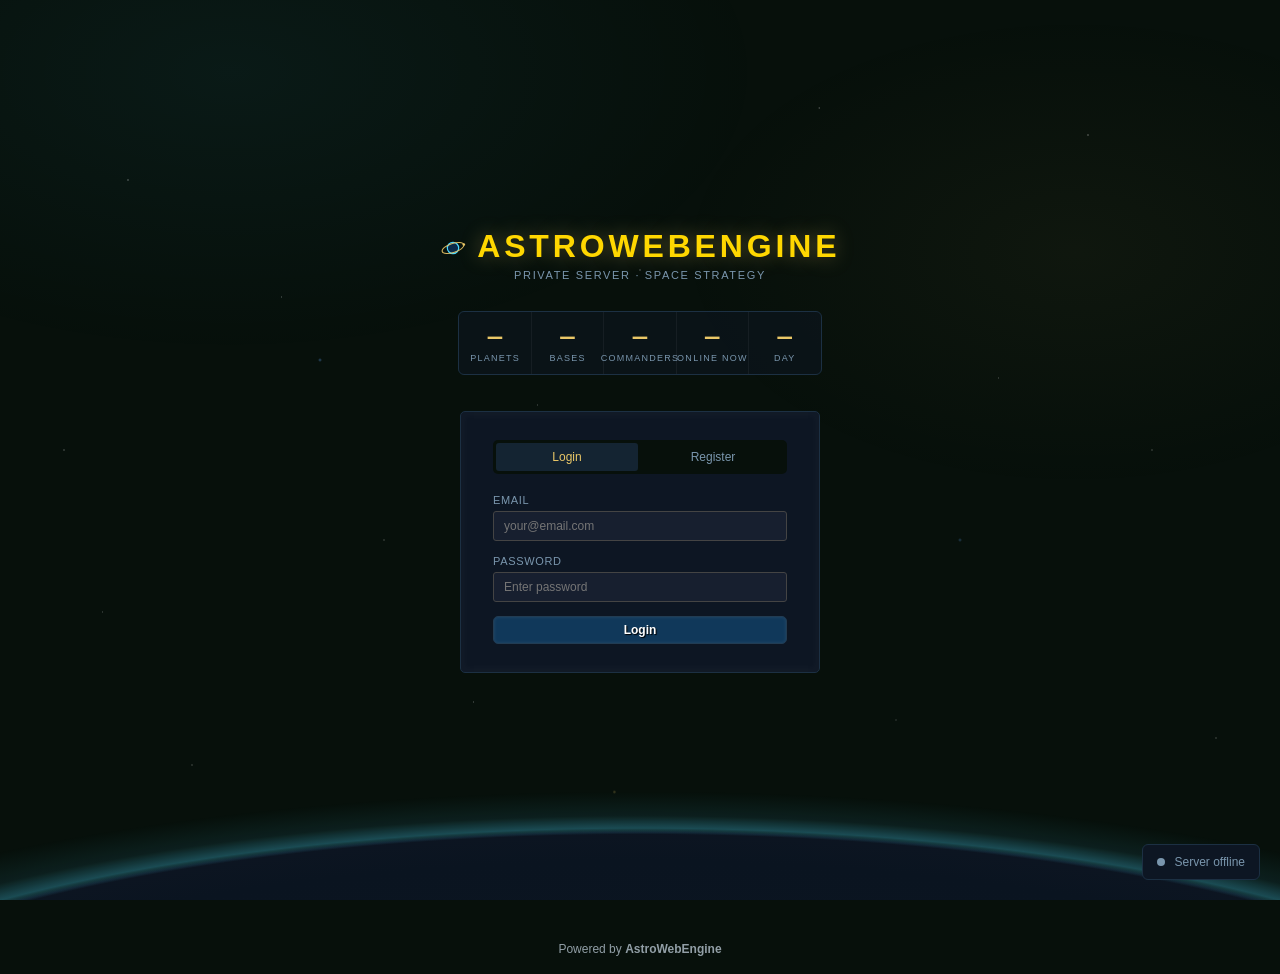
==== commit 9c6b6572: "Sync engine snapshot: README with screenshots, conquest mode, UI passes Engine changes since the ini" ====
--- a/static/index.html
+++ b/static/index.html
@@ -16,6 +16,9 @@
     .stars-bg {
       position: fixed; inset: 0; pointer-events: none; z-index: 0;
       background-image:
+        /* faint nebula washes: research-cyan upper left, link-gold upper right */
+        radial-gradient(60% 45% at 18% 8%, rgba(73,214,254,0.05) 0%, transparent 70%),
+        radial-gradient(45% 38% at 84% 28%, rgba(234,199,103,0.04) 0%, transparent 70%),
         radial-gradient(1px 1px at 10% 20%, rgba(255,255,255,0.6) 0%, transparent 100%),
         radial-gradient(1px 1px at 30% 60%, rgba(255,255,255,0.4) 0%, transparent 100%),
         radial-gradient(1px 1px at 50% 30%, rgba(255,255,255,0.5) 0%, transparent 100%),
@@ -26,10 +29,62 @@
         radial-gradient(1px 1px at 42% 45%, rgba(255,255,255,0.3) 0%, transparent 100%),
         radial-gradient(1px 1px at 90% 50%, rgba(255,255,255,0.4) 0%, transparent 100%),
         radial-gradient(1px 1px at 5% 50%, rgba(255,255,255,0.5) 0%, transparent 100%),
+        radial-gradient(1px 1px at 22% 33%, rgba(255,255,255,0.35) 0%, transparent 100%),
+        radial-gradient(1px 1px at 64% 12%, rgba(255,255,255,0.45) 0%, transparent 100%),
+        radial-gradient(1px 1px at 78% 42%, rgba(255,255,255,0.3) 0%, transparent 100%),
+        radial-gradient(1px 1px at 37% 78%, rgba(255,255,255,0.35) 0%, transparent 100%),
+        radial-gradient(1px 1px at 8% 68%, rgba(255,255,255,0.3) 0%, transparent 100%),
+        radial-gradient(1px 1px at 95% 82%, rgba(255,255,255,0.4) 0%, transparent 100%),
         radial-gradient(2px 2px at 25% 40%, rgba(100,170,255,0.4) 0%, transparent 100%),
-        radial-gradient(2px 2px at 75% 60%, rgba(100,170,255,0.3) 0%, transparent 100%);
+        radial-gradient(2px 2px at 75% 60%, rgba(100,170,255,0.3) 0%, transparent 100%),
+        radial-gradient(2px 2px at 48% 88%, rgba(234,199,103,0.25) 0%, transparent 100%);
+    }
+    /* Planet limb rising past the bottom edge — anchors the page the way an
+       orbital view anchors the game. Rim light in research cyan. */
+    .horizon-bg {
+      position: fixed; inset: 0; pointer-events: none; z-index: 0;
+      background-image:
+        radial-gradient(115vw 46vh at 50% 121%, transparent 61.5%, rgba(73,214,254,0.30) 63%, rgba(73,214,254,0.08) 66%, transparent 72%),
+        radial-gradient(115vw 46vh at 50% 121%, #0d1623 0%, #0a1420 55%, rgba(13,22,35,0.95) 62%, transparent 62.6%);
     }
     #auth-page { position: relative; z-index: 1; }
+    /* ── Live-universe stat strip ── */
+    .stat-strip {
+      display: flex;
+      justify-content: center;
+      align-items: stretch;
+      max-width: 720px;
+      margin: 0 auto;
+      border: 1px solid var(--border);
+      background: rgba(13, 22, 35, 0.55);
+      border-radius: 6px;
+    }
+    .stat-tile {
+      flex: 1 1 0;
+      display: flex;
+      flex-direction: column;
+      align-items: center;
+      gap: 3px;
+      padding: 14px 10px 11px;
+      border-left: 1px solid rgba(255,255,255,0.05);
+      min-width: 0;
+    }
+    .stat-tile:first-child { border-left: none; }
+    .stat-num {
+      font-family: var(--font-mono);
+      font-size: 24px;
+      font-weight: bold;
+      color: var(--accent);
+      line-height: 1;
+      letter-spacing: 0.01em;
+    }
+    .stat-label {
+      font-size: 9px;
+      letter-spacing: 0.14em;
+      text-transform: uppercase;
+      color: var(--text-dim);
+      white-space: nowrap;
+    }
     .server-status {
       position: fixed; bottom: 20px; right: 20px;
       background: var(--bg-panel); border: 1px solid var(--border);
@@ -43,21 +98,6 @@
     .server-status .dot.online { background: var(--success); box-shadow: 0 0 6px var(--success); }
     .version-note { font-size: 11px; color: var(--text-dim); text-align: center; margin-top: 8px; }
     html, body { max-width: 100%; overflow-x: hidden; }
-    .auth-layout {
-      display: flex;
-      gap: 24px;
-      max-width: 800px;
-      margin: 0 auto;
-      align-items: flex-start;
-      flex-wrap: wrap;
-      justify-content: center;
-      width: 100%;
-    }
-    .auth-stats {
-      flex: 1;
-      min-width: 280px;
-      max-width: 380px;
-    }
     @media (max-width: 640px) {
       #auth-page {
         justify-content: flex-start;
@@ -78,17 +118,15 @@
         max-width: none !important;
         margin-bottom: 4px !important;
       }
-      .auth-layout {
-        display: grid !important;
-        grid-template-columns: minmax(0, 1fr);
-        gap: 14px !important;
-      }
-      .auth-stats {
-        min-width: 0 !important;
-        max-width: none;
-        width: 100%;
-        order: 2;
-      }
+      .stat-strip { flex-wrap: wrap; width: 100%; }
+      .stat-tile {
+        flex: 1 1 33%;
+        padding: 10px 6px 8px;
+        border-top: 1px solid rgba(255,255,255,0.05);
+      }
+      .stat-tile:nth-child(-n+3) { border-top: none; }
+      .stat-tile:nth-child(4) { border-left: none; }
+      .stat-num { font-size: 19px; }
       .auth-box {
         width: 100%;
         max-width: none;
@@ -99,7 +137,6 @@
       .btn {
         min-height: 42px;
       }
-      #server-stats td { padding: 6px 8px; }
       .server-status {
         position: static;
         width: 100%;
@@ -112,32 +149,27 @@
 </head>
 <body>
   <div class="stars-bg"></div>
+  <div class="horizon-bg"></div>
 
   <div id="auth-page">
     <div class="auth-logo">
-      <h1>⚡ AstroWebEngine</h1>
+      <h1><svg width="26" height="26" viewBox="0 0 32 32" style="vertical-align:-4px;" aria-hidden="true"><circle cx="16" cy="16" r="7" fill="#0a2a4a" stroke="#49D6FE" stroke-width="1.5"/><ellipse cx="16" cy="16" rx="14" ry="5.5" fill="none" stroke="#EAC767" stroke-width="1.2" transform="rotate(-18 16 16)" opacity="0.9"/><circle cx="29.3" cy="11.7" r="1.6" fill="#EAC767"/></svg> AstroWebEngine</h1>
       <p>Private Server · Space Strategy</p>
     </div>
 
-    <div id="game-status-banner" class="alert alert-info mb-12" style="display:none;max-width:800px;margin:0 auto 12px;"></div>
-
-    <div class="auth-layout" style="display:flex;gap:24px;max-width:800px;margin:0 auto;align-items:flex-start;flex-wrap:wrap;justify-content:center;">
-      <!-- STATISTICS -->
-      <div class="auth-stats" style="flex:1;min-width:280px;">
-        <div style="text-align:center;font-size:14px;font-weight:bold;margin-bottom:8px;color:var(--text-bright);">Statistics</div>
-        <table class="data-table" style="width:100%;font-size:12px;" id="server-stats">
-          <tbody>
-            <tr><td style="text-align:right;font-weight:bold;width:50%;">Started</td><td id="stat-started">—</td></tr>
-            <tr><td style="text-align:right;font-weight:bold;">Players</td><td><span id="stat-players">—</span></td></tr>
-            <tr><td style="text-align:right;font-weight:bold;">Online</td><td><span id="stat-online">—</span></td></tr>
-            <tr><td style="text-align:right;font-weight:bold;">Planets</td><td><span id="stat-planets">—</span></td></tr>
-            <tr><td style="text-align:right;font-weight:bold;">Bases</td><td><span id="stat-bases">—</span></td></tr>
-          </tbody>
-        </table>
-      </div>
-
-      <!-- LOGIN / REGISTER -->
-      <div class="auth-box" style="margin:0;">
+    <div id="game-status-banner" class="alert alert-info mb-12" style="display:none;max-width:720px;margin:0 auto 12px;"></div>
+
+    <!-- THE UNIVERSE RIGHT NOW -->
+    <div class="stat-strip" id="server-stats">
+      <div class="stat-tile"><span class="stat-num" id="stat-planets">—</span><span class="stat-label">Planets</span></div>
+      <div class="stat-tile"><span class="stat-num" id="stat-bases">—</span><span class="stat-label">Bases</span></div>
+      <div class="stat-tile"><span class="stat-num" id="stat-players">—</span><span class="stat-label">Commanders</span></div>
+      <div class="stat-tile"><span class="stat-num" id="stat-online">—</span><span class="stat-label">Online Now</span></div>
+      <div class="stat-tile"><span class="stat-num" id="stat-started">—</span><span class="stat-label">Day</span></div>
+    </div>
+
+    <!-- LOGIN / REGISTER -->
+    <div class="auth-box" style="margin:16px auto 0;">
         <div class="auth-tabs">
           <button class="auth-tab active" onclick="switchTab('login')">Login</button>
           <button class="auth-tab" onclick="switchTab('register')" id="reg-tab">Register</button>
@@ -175,7 +207,6 @@
           <button class="btn btn-success btn-full" onclick="doRegister()">Register</button>
         </div>
       </div>
-    </div>
   </div>
 
   <div class="server-status">
@@ -278,8 +309,8 @@
         dot.classList.add('online');
         label.textContent = `${data.game_name || 'Private Server'} · ${data.status || 'Setup'}`;
 
-        // Populate statistics
-        document.getElementById('stat-started').textContent = (data.started_days || 0) + ' Days';
+        // Populate the live-universe stat strip
+        document.getElementById('stat-started').textContent = data.started_days || 0;
         document.getElementById('stat-players').textContent = data.total_players || 0;
         document.getElementById('stat-online').textContent = data.online_players || 0;
         document.getElementById('stat-planets').textContent = (data.total_planets || 0).toLocaleString();
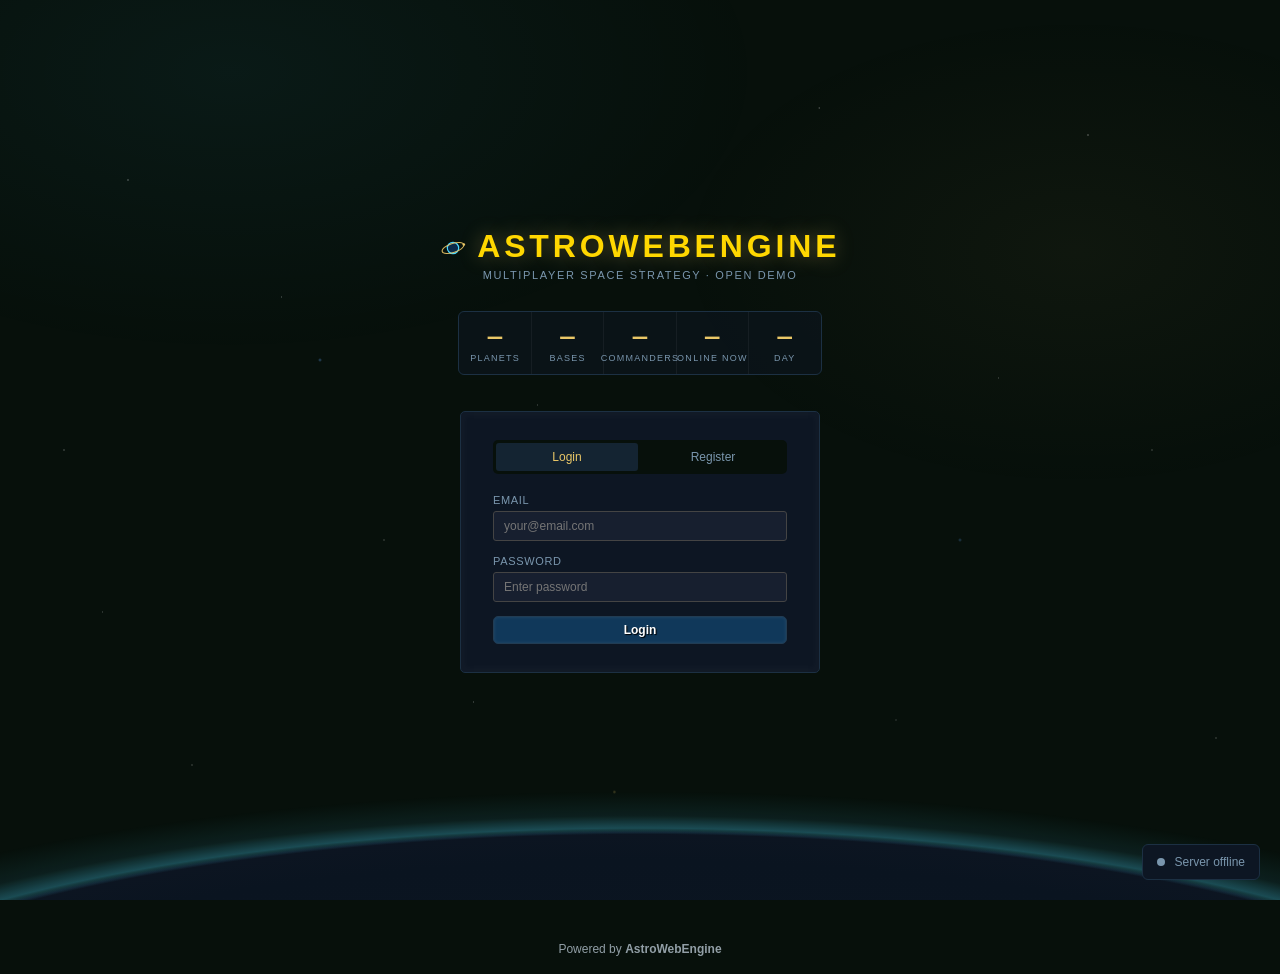
==== commit a40339a1: "Login page: 'Open Demo', not 'Private Server'" ====
--- a/static/index.html
+++ b/static/index.html
@@ -154,7 +154,7 @@
   <div id="auth-page">
     <div class="auth-logo">
       <h1><svg width="26" height="26" viewBox="0 0 32 32" style="vertical-align:-4px;" aria-hidden="true"><circle cx="16" cy="16" r="7" fill="#0a2a4a" stroke="#49D6FE" stroke-width="1.5"/><ellipse cx="16" cy="16" rx="14" ry="5.5" fill="none" stroke="#EAC767" stroke-width="1.2" transform="rotate(-18 16 16)" opacity="0.9"/><circle cx="29.3" cy="11.7" r="1.6" fill="#EAC767"/></svg> AstroWebEngine</h1>
-      <p>Private Server · Space Strategy</p>
+      <p>Multiplayer Space Strategy · Open Demo</p>
     </div>
 
     <div id="game-status-banner" class="alert alert-info mb-12" style="display:none;max-width:720px;margin:0 auto 12px;"></div>
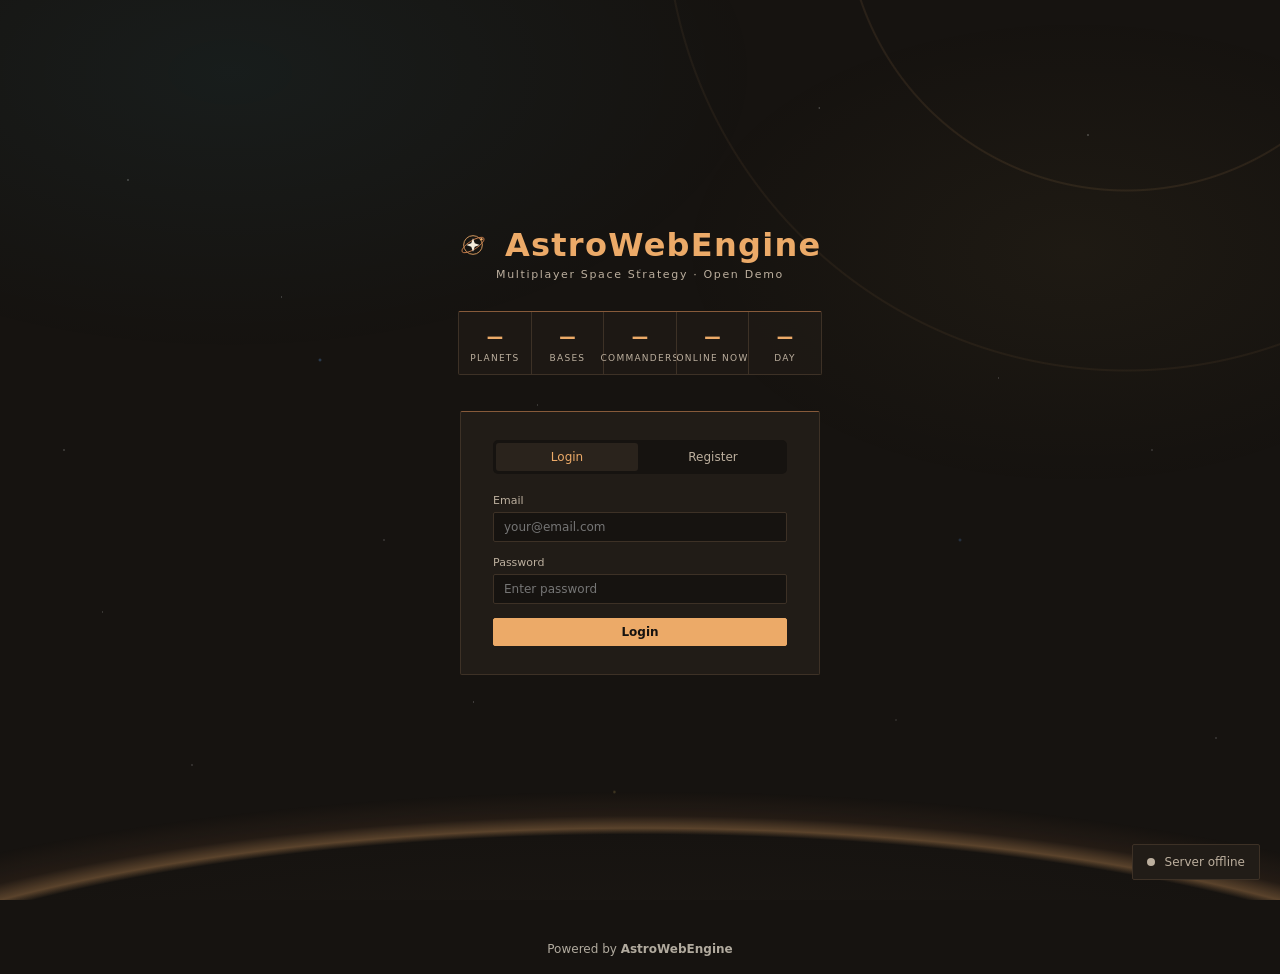
==== commit 1ab6b7ee: "AstroWebEngine 0.99.0: AWE look, planet art and art pipeline, mod preview, durable data folder, mult" ====
--- a/static/index.html
+++ b/static/index.html
@@ -9,9 +9,13 @@
   <meta name="apple-mobile-web-app-title" content="AstroWebEngine" />
   <link rel="manifest" href="/static/manifest.json" />
   <link rel="apple-touch-icon" href="/static/icons/apple-touch-icon.png" />
-  <link rel="icon" href="data:image/svg+xml,<svg xmlns='http://www.w3.org/2000/svg' viewBox='0 0 32 32'><circle cx='16' cy='16' r='14' fill='%230a2a4a'/><circle cx='16' cy='16' r='6' fill='%2300ccff'/></svg>" type="image/svg+xml" />
+  <link rel="icon" href="/static/brand/awe-favicon.svg" type="image/svg+xml" />
   <title>AstroWebEngine</title>
   <link rel="stylesheet" href="/static/style.css" />
+  <link rel="stylesheet" href="/static/brand/tokens.css?v=1" />
+  <link rel="stylesheet" href="/static/style_neutral.css?v=6" />
+  <link rel="stylesheet" href="/static/style_awe.css?v=9" />
+  <script src="/static/theme_boot.js?v=2" data-surface="game"></script>
   <style>
     .stars-bg {
       position: fixed; inset: 0; pointer-events: none; z-index: 0;
@@ -56,7 +60,7 @@
       max-width: 720px;
       margin: 0 auto;
       border: 1px solid var(--border);
-      background: rgba(13, 22, 35, 0.55);
+      background: color-mix(in srgb, var(--bg-panel) 55%, transparent);
       border-radius: 6px;
     }
     .stat-tile {
@@ -153,7 +157,7 @@
 
   <div id="auth-page">
     <div class="auth-logo">
-      <h1><svg width="26" height="26" viewBox="0 0 32 32" style="vertical-align:-4px;" aria-hidden="true"><circle cx="16" cy="16" r="7" fill="#0a2a4a" stroke="#49D6FE" stroke-width="1.5"/><ellipse cx="16" cy="16" rx="14" ry="5.5" fill="none" stroke="#EAC767" stroke-width="1.2" transform="rotate(-18 16 16)" opacity="0.9"/><circle cx="29.3" cy="11.7" r="1.6" fill="#EAC767"/></svg> AstroWebEngine</h1>
+      <h1><img class="awe-mark" src="/static/brand/awe-mark.svg" width="28" height="28" alt="" /> AstroWebEngine</h1>
       <p>Multiplayer Space Strategy · Open Demo</p>
     </div>
 
--- a/static/style.css
+++ b/static/style.css
@@ -34,6 +34,16 @@
   --game-shell-width: 1050px;
   --font-main: verdana, arial, sans-serif;
   --font-mono: 'Courier New', courier, monospace;
+  /* main nav buttons (classic look) */
+  --nav-btn-top: #143352;
+  --nav-btn-bottom: #0b2135;
+  --nav-btn-border: #355777;
+  --nav-btn-hover-top: #194267;
+  --nav-btn-hover-bottom: #0d2841;
+  --nav-btn-active-top: #254e75;
+  --nav-btn-active-bottom: #123351;
+  --nav-btn-active-border: #6a8fb5;
+  --row-rule: rgba(73, 121, 168, 0.18);   /* hairline between table rows */
 }
 
 * { box-sizing: border-box; margin: 0; padding: 0; }
@@ -197,6 +207,25 @@
   justify-content: space-between;
   padding: 0 10px;
 }
+/* Header strips hold a ruleset-driven number of items — tabs, HUD stats and
+   utility links all change with the active game definition. A flex item won't
+   shrink below its own content by default, so without min-width:0 one extra
+   tab pushes its neighbours out of the bar instead of fitting. These strips
+   shrink and scroll instead; the infobox (credits, messages) stays rigid so
+   the numbers a player checks constantly never slide away. */
+.top-header-menu,
+.main-header-nav,
+.main-header-stats {
+  min-width: 0;
+  overflow-x: auto;
+  overflow-y: hidden;
+  scrollbar-width: none;
+  -ms-overflow-style: none;
+}
+.top-header-menu::-webkit-scrollbar,
+.main-header-nav::-webkit-scrollbar,
+.main-header-stats::-webkit-scrollbar { display: none; }
+
 .top-header-menu {
   display: flex;
   align-items: center;
@@ -276,19 +305,24 @@
   font-family: var(--font-main);
   font-weight: 600;
   cursor: pointer;
-  background: linear-gradient(180deg, #143352 0%, #0b2135 100%);
-  border: 1px solid #355777;
+  background: linear-gradient(180deg, var(--nav-btn-top) 0%, var(--nav-btn-bottom) 100%);
+  border: 1px solid var(--nav-btn-border);
   border-radius: 0;
   transition: all 0.12s;
   white-space: nowrap;
   text-shadow: #000 1px 1px 1px;
   box-shadow: inset 0 1px 0 rgba(255,255,255,0.08);
 }
-.awe-nav-btn:hover { background: linear-gradient(180deg, #194267 0%, #0d2841 100%); color: var(--text); }
-.awe-nav-btn.active { background: linear-gradient(180deg, #254e75 0%, #123351 100%); color: var(--accent); border-color: #6a8fb5; }
+.awe-nav-btn:hover { background: linear-gradient(180deg, var(--nav-btn-hover-top) 0%, var(--nav-btn-hover-bottom) 100%); color: var(--text); }
+.awe-nav-btn.active { background: linear-gradient(180deg, var(--nav-btn-active-top) 0%, var(--nav-btn-active-bottom) 100%); color: var(--accent); border-color: var(--nav-btn-active-border); }
 
 .main-header-logo {
-  flex: 0 0 220px;
+  /* Shrinks ~100x faster than the tab strip beside it, so the wordmark gives up
+     room first and a navigation tab is never the thing that gets cut. */
+  flex: 0 100 220px;
+  min-width: 0;
+  overflow: hidden;
+  text-overflow: ellipsis;
   font-family: var(--font-main);
   font-size: 13px;
   font-weight: 700;
@@ -372,7 +406,7 @@
   display: flex;
   align-items: center;
   gap: 10px;
-  flex-shrink: 0;
+  flex-shrink: 1;
 }
 .hstat {
   font-size: 11px;
@@ -1957,13 +1991,25 @@
 }
 .config-item input:focus, .config-item select:focus { border-color: var(--accent); }
 
+/* Balance fields hold anything from 3.5 to 500000, so a fixed pixel width
+   either clips the big values or wastes a column on the small ones. They size
+   to their content where the browser supports it, and fall back to a width
+   that fits six digits. The native spinner is dropped: it overlapped the
+   digits in the narrow columns, and these are typed, not nudged. */
 .stat-input {
   background: rgba(0,0,0,0.4); color: var(--text-bright); border: 1px solid var(--border);
   border-radius: 3px; padding: 3px 5px; font-family: var(--font-mono); font-size: 11px;
   text-align: right;
+  box-sizing: content-box;
+  width: 7ch;
+  min-width: 4ch;
+  max-width: 16ch;
+  field-sizing: content;
 }
 .stat-input:focus { border-color: var(--accent); outline: none; }
-.stat-input::-webkit-inner-spin-button { opacity: 0.4; }
+.stat-input[type="number"]::-webkit-inner-spin-button,
+.stat-input[type="number"]::-webkit-outer-spin-button { -webkit-appearance: none; margin: 0; }
+.stat-input[type="number"] { -moz-appearance: textfield; appearance: textfield; }
 
 /* ── MISC ── */
 .section-title {
@@ -2903,3 +2949,36 @@
 .flatmap-astro { display: flex; align-items: center; gap: 6px; text-transform: capitalize; color: #cfe2f5; }
 .flatmap-astro img { border-radius: 3px; vertical-align: middle; }
 .flatmap-coord { color: #7a96ad; }
+
+/* ── Spec artwork thumbnails (structures, defenses, units) ── */
+.spec-thumb {
+  float: left;
+  width: 48px;
+  height: 48px;
+  margin: 0 10px 2px 0;
+  object-fit: contain;
+}
+@media (max-width: 640px) {
+  .spec-thumb { width: 40px; height: 40px; margin-right: 8px; }
+}
+
+/* ── AWE terrain art ──
+   The AWE planets are transparent cutouts (and asteroid fields aren't round),
+   so they are shown whole: no circular crop, frame or blue glow — those suited
+   the classic square JPEGs. Keyed on the image path so creator art and the
+   classic pictures keep their existing treatment. */
+img[src*="/static/art/awe/terrain/"] {
+  border: none !important;
+  border-radius: 0 !important;
+  object-fit: contain !important;
+  box-shadow: none !important;
+  background: transparent !important;
+  filter: drop-shadow(0 2px 6px rgba(0, 0, 0, 0.45));
+}
+img[src*="/static/art/awe/terrain/"].fogged,
+img[src*="/static/art/awe/terrain/"].map-system-astro-img.fogged {
+  filter: grayscale(1) brightness(0.45) contrast(1.05) saturate(0.2);
+}
+.astro-orb:has(img[src*="/static/art/awe/terrain/"]) { overflow: visible; }
+.base-overview-planet:has(img[src*="/static/art/awe/terrain/"]),
+.base-planet-img-wrap:has(img[src*="/static/art/awe/terrain/"]) { background: transparent; }
--- a/static/brand/tokens.css
+++ b/static/brand/tokens.css
@@ -0,0 +1,16 @@
+/* AstroWebEngine brand tokens — the canonical source.
+   Shared by the game (static/style_awe.css) and the website. Change a value
+   here and both follow. Names are agreed with the website side; add, don't rename. */
+:root {
+  --awe-bg:           #161310;
+  --awe-panel:        #211c17;
+  --awe-panel-raised: #30271e;
+  --awe-text:         #f4ecdc;
+  --awe-text-muted:   #bcaf9e;
+  --awe-accent:       #ecaa68;
+  --awe-border:       #4c3c2e;
+  --awe-copper:       #c47b4b;   /* secondary accent: hairlines, rules */
+
+  --awe-font-main: "Segoe UI", system-ui, sans-serif;
+  --awe-font-mono: Consolas, "Liberation Mono", monospace;
+}
--- a/static/style_neutral.css
+++ b/static/style_neutral.css
@@ -0,0 +1,763 @@
+/* ──────────────────────────────────────────────────────────────────────────
+   Neutral AWE shell  (de-fingerprint UI lane)
+
+   Two independent layers, both selectable per ruleset (engine ui.theme /
+   ui.shell, with a localStorage user override):
+     :is([data-theme="neutral"],[data-theme="awe"])  — palette + density/radius tokens (color/feel)
+     [data-shell="neutral"]  — header/layout structure (flat single app bar)
+
+   The default (no attribute) keeps the classic look untouched. A
+   ruleset (e.g. stellar_conquest) opts into neutral; classic_empire stays classic.
+   ────────────────────────────────────────────────────────────────────────── */
+
+/* ── Neutral THEME: flat slate surfaces, one accent, comfortable density ── */
+[data-theme="neutral"] {
+  --bg-dark:       #0e1014;
+  --bg-panel:      #161922;
+  --bg-card:       #1c2029;
+  --bg-hover:      #232834;
+  --bg-header:     #181b23;
+  --border:        #2a2f3a;
+  --border-bright: #3a414f;
+
+  --accent:        #6ea8fe;   /* single neutral blue accent (was gold) */
+  --accent-glow:   #6ea8fe;
+  --accent2:       #6ea8fe;
+  --warn:          #e0a458;
+  --danger:        #e5534b;
+  --success:       #57b97a;
+  --success-dim:   #3f9460;
+
+  --text:          #d6dbe3;
+  --text-dim:      #8b94a3;
+  --text-bright:   #ffffff;
+  --link:          #6ea8fe;
+
+  --structures:    #7fc99a;
+  --defenses:      #d8a657;
+  --research:      #6ea8fe;
+  --production:    #c7cdd6;
+  --player-self:   #ffffff;
+  --player-guild:  #7fc99a;
+  --player-npc:    #d8a657;
+
+  --font-main: -apple-system, system-ui, 'Segoe UI', roboto, helvetica, arial, sans-serif;
+
+  /* density / shape tokens */
+  --awe-radius: 8px;
+  --awe-row-pad-y: 7px;
+  --awe-card-pad: 14px;
+  --awe-header-height: 52px;
+}
+
+/* Flatten gradient-heavy surfaces + soften type when the neutral theme is on. */
+:is([data-theme="neutral"],[data-theme="awe"]) body { background: var(--bg-dark); }
+:is([data-theme="neutral"],[data-theme="awe"]) table td,
+:is([data-theme="neutral"],[data-theme="awe"]) table th { background-image: none !important; }
+:is([data-theme="neutral"],[data-theme="awe"]) .panel,
+:is([data-theme="neutral"],[data-theme="awe"]) .card,
+:is([data-theme="neutral"],[data-theme="awe"]) .building-card,
+:is([data-theme="neutral"],[data-theme="awe"]) .tech-card,
+:is([data-theme="neutral"],[data-theme="awe"]) .research-card,
+:is([data-theme="neutral"],[data-theme="awe"]) .fleet-card {
+  background: var(--bg-card);
+  border-radius: var(--awe-radius);
+  background-image: none !important;
+}
+
+/* ── Neutral SHELL: collapse the AE 3-row header into one flat app bar ── */
+
+/* Utility row → quiet right-aligned strip, no gold link-rail. */
+[data-shell="neutral"] #top-header {
+  background: var(--bg-dark);
+  border-bottom: 1px solid var(--border);
+  box-shadow: none;
+}
+[data-shell="neutral"] #top-header .top-header-menu .awe-btn {
+  color: var(--text-dim);
+  text-transform: none;
+  letter-spacing: 0;
+  font-size: 11px;
+  font-weight: 400;
+  text-shadow: none;
+}
+[data-shell="neutral"] #top-header .top-header-menu .awe-btn:hover { color: var(--text); }
+[data-shell="neutral"] #top-header .awe-sep { display: none; }
+
+/* Main app bar: flat, no gradients, neutral. */
+[data-shell="neutral"] #main-header,
+[data-shell="neutral"] .main-header-row1 {
+  background: var(--bg-header) !important;
+  background-image: none !important;
+  box-shadow: none;
+  border-bottom: 1px solid var(--border);
+}
+[data-shell="neutral"] .main-header-logo {
+  color: var(--text);
+  text-transform: none;
+  letter-spacing: 0.5px;
+  font-weight: 600;
+  text-shadow: none;
+}
+
+/* Nav tabs: flat pills, no separators, no uppercase/gold. */
+[data-shell="neutral"] .main-header-nav .awe-sep { display: none; }
+[data-shell="neutral"] .awe-nav-btn {
+  background: transparent !important;
+  background-image: none !important;
+  border: none;
+  border-radius: var(--awe-radius);
+  color: var(--text);
+  text-transform: none;
+  letter-spacing: 0;
+  font-weight: 500;
+  padding: 8px 14px;
+  margin: 0 1px;
+  box-shadow: none;
+  text-shadow: none;
+}
+[data-shell="neutral"] .awe-nav-btn:hover { background: var(--bg-hover) !important; color: var(--text-bright); }
+[data-shell="neutral"] .awe-nav-btn.active {
+  background: var(--bg-hover) !important;
+  color: var(--accent);
+  border-bottom: 2px solid var(--accent);
+}
+
+/* Infobox actions: flat, neutral. */
+[data-shell="neutral"] .main-header-infobox .awe-info-btn {
+  background: transparent !important;
+  background-image: none !important;
+  border: 1px solid var(--border);
+  border-radius: var(--awe-radius);
+  color: var(--text);
+  text-transform: none;
+  text-shadow: none;
+}
+[data-shell="neutral"] .main-header-infobox .awe-info-btn:hover { background: var(--bg-hover) !important; }
+
+/* Quieter ticker/stats row. */
+[data-shell="neutral"] .main-header-row2 {
+  background: var(--bg-panel) !important;
+  background-image: none !important;
+  border-bottom: 1px solid var(--border);
+}
+
+/* ── Slice 2: neutralize dense table / card / button / form surfaces ──
+   All scoped to :is([data-theme="neutral"],[data-theme="awe"]) so the classic AE look is untouched.
+   Kills the high-fingerprint bits (per-td gradients, bright header bars,
+   uppercase/letter-spaced titles, hardcoded gold/blue button & input colors)
+   while preserving numeric alignment and mono columns. */
+
+:is([data-theme="neutral"],[data-theme="awe"]) {
+  --awe-table-pad-y: 7px;
+  --awe-table-pad-x: 10px;
+  --awe-table-font-size: 12.5px;
+  --awe-section-gap: 14px;
+}
+
+/* Tables — flat rows, quiet header, comfortable density. */
+:is([data-theme="neutral"],[data-theme="awe"]) .data-table th {
+  background: var(--bg-panel);
+  background-image: none;
+  color: var(--text-dim);
+  border: none;
+  border-bottom: 1px solid var(--border);
+  text-transform: none;
+  letter-spacing: 0;
+  font-weight: 600;
+  font-size: 11.5px;
+  padding: var(--awe-table-pad-y) var(--awe-table-pad-x);
+  text-shadow: none;
+}
+:is([data-theme="neutral"],[data-theme="awe"]) .data-table th a { color: var(--text); }
+:is([data-theme="neutral"],[data-theme="awe"]) .data-table td {
+  background: transparent !important;
+  background-image: none !important;
+  border-bottom: 1px solid var(--border);
+  padding: var(--awe-table-pad-y) var(--awe-table-pad-x);
+  font-size: var(--awe-table-font-size);
+}
+:is([data-theme="neutral"],[data-theme="awe"]) .data-table tr:hover td { background: var(--bg-hover) !important; }
+
+/* Panels & cards — flatten, radius token, no nested-card gradients. */
+:is([data-theme="neutral"],[data-theme="awe"]) .panel,
+:is([data-theme="neutral"],[data-theme="awe"]) .panel-body { background: var(--bg-card); background-image: none; }
+:is([data-theme="neutral"],[data-theme="awe"]) .panel-header {
+  background: var(--bg-panel);
+  background-image: none;
+  border-bottom: 1px solid var(--border);
+  box-shadow: none;
+}
+:is([data-theme="neutral"],[data-theme="awe"]) .panel-title,
+:is([data-theme="neutral"],[data-theme="awe"]) .section-title,
+:is([data-theme="neutral"],[data-theme="awe"]) .subtab-title {
+  text-transform: none;
+  letter-spacing: 0;
+  color: var(--text);
+  font-weight: 600;
+  text-shadow: none;
+}
+:is([data-theme="neutral"],[data-theme="awe"]) .building-card,
+:is([data-theme="neutral"],[data-theme="awe"]) .tech-card,
+:is([data-theme="neutral"],[data-theme="awe"]) .research-card,
+:is([data-theme="neutral"],[data-theme="awe"]) .fleet-card,
+:is([data-theme="neutral"],[data-theme="awe"]) .card {
+  background: var(--bg-card) !important;
+  background-image: none !important;
+  border: 1px solid var(--border);
+  border-radius: var(--awe-radius);
+  box-shadow: none;
+}
+
+/* Buttons — neutral, flat, single accent for primary. */
+:is([data-theme="neutral"],[data-theme="awe"]) .btn {
+  background: var(--bg-card);
+  background-image: none;
+  border: 1px solid var(--border);
+  border-radius: var(--awe-radius);
+  color: var(--text);
+  text-transform: none;
+  letter-spacing: 0;
+  box-shadow: none;
+  text-shadow: none;
+}
+:is([data-theme="neutral"],[data-theme="awe"]) .btn:hover { background: var(--bg-hover); }
+:is([data-theme="neutral"],[data-theme="awe"]) .btn-primary { background: var(--accent); color: var(--bg-dark); border-color: var(--accent); }
+:is([data-theme="neutral"],[data-theme="awe"]) .btn-primary:hover { filter: brightness(1.08); background: var(--accent); }
+:is([data-theme="neutral"],[data-theme="awe"]) .btn-ghost { background: transparent; border-color: var(--border); color: var(--text-dim); }
+
+/* Forms — neutral inputs (kill hardcoded #171F2F / #444). */
+:is([data-theme="neutral"],[data-theme="awe"]) .form-group input,
+:is([data-theme="neutral"],[data-theme="awe"]) .form-group select,
+:is([data-theme="neutral"],[data-theme="awe"]) .form-group textarea,
+:is([data-theme="neutral"],[data-theme="awe"]) .base-selector,
+:is([data-theme="neutral"],[data-theme="awe"]) .ship-count-input {
+  background: var(--bg-dark);
+  border: 1px solid var(--border);
+  border-radius: 6px;
+  color: var(--text);
+}
+
+/* ════════════════════════════════════════════════════════════════════════
+   Neutral THEME — Slice 3: de-fingerprint sweep (append-only)
+   Everything below is scoped under :is([data-theme="neutral"],[data-theme="awe"]) so classic_empire
+   is untouched. This complements style_neutral.css; it does NOT duplicate the
+   header/shell, .data-table, .panel-title/.section-title, .btn/.btn-primary/
+   .btn-ghost, .form-group input, .base-selector, or .ship-count-input rules
+   that already live there.
+   GUARDRAIL: on map/density-critical selectors (.region-grid, .region-cell,
+   .starfield-*, .flatmap-galaxy-table, system/orbit/planet cells) only COLOR /
+   gradient / shadow is neutralized — never padding/size/layout.
+   ════════════════════════════════════════════════════════════════════════ */
+
+/* ── Auth screen (logo + box) ──────────────────────────────────────────── */
+:is([data-theme="neutral"],[data-theme="awe"]) .auth-logo h1 {
+  text-shadow: none;
+  text-transform: none;
+}
+:is([data-theme="neutral"],[data-theme="awe"]) .auth-logo p { text-transform: none; }
+:is([data-theme="neutral"],[data-theme="awe"]) .auth-box { box-shadow: none; }
+
+/* ── Form labels & generic inputs not covered by .form-group ───────────── */
+:is([data-theme="neutral"],[data-theme="awe"]) .form-group label,
+:is([data-theme="neutral"],[data-theme="awe"]) .config-key {
+  text-transform: none;
+  letter-spacing: normal;
+}
+:is([data-theme="neutral"],[data-theme="awe"]) .config-item input,
+:is([data-theme="neutral"],[data-theme="awe"]) .config-item select,
+:is([data-theme="neutral"],[data-theme="awe"]) .base-local-select,
+:is([data-theme="neutral"],[data-theme="awe"]) .galaxy-select,
+:is([data-theme="neutral"],[data-theme="awe"]) .map-side-coord-jump input {
+  background: var(--bg-dark);
+  border: 1px solid var(--border);
+  color: var(--text);
+}
+
+/* ── Buttons: semantic colors, flat surfaces, no inset glow / text-shadow ─ */
+:is([data-theme="neutral"],[data-theme="awe"]) .btn { /* inset glow leak not killed in base block */
+  box-shadow: none;
+}
+:is([data-theme="neutral"],[data-theme="awe"]) .btn-success,
+:is([data-theme="neutral"],[data-theme="awe"]) .btn-success:hover { background: var(--success); border-color: var(--success); }
+:is([data-theme="neutral"],[data-theme="awe"]) .btn-warn,
+:is([data-theme="neutral"],[data-theme="awe"]) .btn-warn:hover { background: var(--warn); border-color: var(--warn); }
+:is([data-theme="neutral"],[data-theme="awe"]) .btn-danger,
+:is([data-theme="neutral"],[data-theme="awe"]) .btn-danger:hover { background: var(--danger); border-color: var(--danger); }
+:is([data-theme="neutral"],[data-theme="awe"]) .awe-btn { text-shadow: none; }
+
+/* Input-button family (classic action buttons). */
+:is([data-theme="neutral"],[data-theme="awe"]) .input-button {
+  background: var(--bg-dark);
+  border: 1px solid var(--border-bright);
+  color: var(--text-bright);
+  text-shadow: none;
+}
+:is([data-theme="neutral"],[data-theme="awe"]) .input-button-important { background: var(--danger); border-color: var(--danger); }
+:is([data-theme="neutral"],[data-theme="awe"]) .input-button-accept { background: var(--success); border-color: var(--success); }
+:is([data-theme="neutral"],[data-theme="awe"]) .input-button-disabled { background: var(--bg-dark); }
+
+/* Galaxy tabs (button-styled). */
+:is([data-theme="neutral"],[data-theme="awe"]) .galaxy-tab { background: var(--bg-card); }
+:is([data-theme="neutral"],[data-theme="awe"]) .galaxy-tab.active { background: var(--bg-hover); }
+
+/* ── Header / nav residue not in shell block (theme-only fallbacks) ─────── */
+:is([data-theme="neutral"],[data-theme="awe"]) #top-header,
+:is([data-theme="neutral"],[data-theme="awe"]) .main-header-row1,
+:is([data-theme="neutral"],[data-theme="awe"]) .main-header-row2 {
+  background: var(--bg-dark);
+  background-image: none;
+  box-shadow: none;
+}
+:is([data-theme="neutral"],[data-theme="awe"]) .main-header-logo {
+  text-transform: none;
+  text-shadow: none;
+}
+:is([data-theme="neutral"],[data-theme="awe"]) .awe-nav-btn {
+  background: var(--bg-card);
+  background-image: none;
+  border: 1px solid var(--border);
+  text-shadow: none;
+  box-shadow: none;
+}
+:is([data-theme="neutral"],[data-theme="awe"]) .awe-nav-btn:hover,
+:is([data-theme="neutral"],[data-theme="awe"]) .awe-nav-btn.active {
+  background: var(--bg-hover);
+  background-image: none;
+  border-color: var(--accent);
+}
+:is([data-theme="neutral"],[data-theme="awe"]) .awe-info-btn {
+  background: var(--bg-card);
+  background-image: none;
+  border: 1px solid var(--border);
+  box-shadow: none;
+}
+:is([data-theme="neutral"],[data-theme="awe"]) .awe-info-btn:hover { background: var(--bg-hover); background-image: none; }
+
+/* ── Uppercase / letter-spaced labels across the app ───────────────────── */
+:is([data-theme="neutral"],[data-theme="awe"]) .hlabel,
+:is([data-theme="neutral"],[data-theme="awe"]) .mininav-label,
+:is([data-theme="neutral"],[data-theme="awe"]) .stat-mini .label,
+:is([data-theme="neutral"],[data-theme="awe"]) .map-side-label,
+:is([data-theme="neutral"],[data-theme="awe"]) .map-section-title,
+:is([data-theme="neutral"],[data-theme="awe"]) .map-system-empty,
+:is([data-theme="neutral"],[data-theme="awe"]) .astro-orb-label,
+:is([data-theme="neutral"],[data-theme="awe"]) .badge,
+:is([data-theme="neutral"],[data-theme="awe"]) .admin-title,
+:is([data-theme="neutral"],[data-theme="awe"]) .admin-tabs .awe-nav-btn,
+:is([data-theme="neutral"],[data-theme="awe"]) .base-local-icon-link,
+:is([data-theme="neutral"],[data-theme="awe"]) .base-mini-label,
+:is([data-theme="neutral"],[data-theme="awe"]) .base-overview-box-title,
+:is([data-theme="neutral"],[data-theme="awe"]) .base-overview-section-title,
+:is([data-theme="neutral"],[data-theme="awe"]) .base-queue-title,
+:is([data-theme="neutral"],[data-theme="awe"]) .base-list-divider,
+:is([data-theme="neutral"],[data-theme="awe"]) #tab-account .data-table td:first-child,
+:is([data-theme="neutral"],[data-theme="awe"]) .coord-link,
+:is([data-theme="neutral"],[data-theme="awe"]) .guild-profile-tag,
+:is([data-theme="neutral"],[data-theme="awe"]) .snapshot-badge,
+:is([data-theme="neutral"],[data-theme="awe"]) .mobile-nav-label,
+:is([data-theme="neutral"],[data-theme="awe"]) .awe-tab-bar a,
+:is([data-theme="neutral"],[data-theme="awe"]) #guild-edit-tag {
+  text-transform: none;
+  letter-spacing: normal;
+}
+
+/* ── Tables (beyond .data-table) — borders & active rows ───────────────── */
+:is([data-theme="neutral"],[data-theme="awe"]) .data-table tr.row-active td,
+:is([data-theme="neutral"],[data-theme="awe"]) .base-prod-active-row td,
+:is([data-theme="neutral"],[data-theme="awe"]) .base-overview-resource-table td {
+  background: var(--bg-hover);
+}
+:is([data-theme="neutral"],[data-theme="awe"]) .base-overview-resource-table td,
+:is([data-theme="neutral"],[data-theme="awe"]) .bd-struct-table td { /* color only — sizing untouched */
+  border-bottom: 1px solid var(--border);
+}
+
+/* ── Status / semantic text colors (event log, player tags, fields) ────── */
+:is([data-theme="neutral"],[data-theme="awe"]) .ev-structures,
+:is([data-theme="neutral"],[data-theme="awe"]) .events-structures { color: var(--structures); }
+:is([data-theme="neutral"],[data-theme="awe"]) .ev-defenses,
+:is([data-theme="neutral"],[data-theme="awe"]) .events-defenses { color: var(--defenses); }
+:is([data-theme="neutral"],[data-theme="awe"]) .ev-research,
+:is([data-theme="neutral"],[data-theme="awe"]) .events-research { color: var(--research); }
+:is([data-theme="neutral"],[data-theme="awe"]) .ev-credits { color: var(--accent); }
+:is([data-theme="neutral"],[data-theme="awe"]) .player-self,
+:is([data-theme="neutral"],[data-theme="awe"]) .player-self a { color: var(--player-self); }
+:is([data-theme="neutral"],[data-theme="awe"]) .player-guild,
+:is([data-theme="neutral"],[data-theme="awe"]) .player-guild a { color: var(--player-guild); }
+:is([data-theme="neutral"],[data-theme="awe"]) .player-npc,
+:is([data-theme="neutral"],[data-theme="awe"]) .player-npc a { color: var(--player-npc); }
+:is([data-theme="neutral"],[data-theme="awe"]) .fld-active,
+:is([data-theme="neutral"],[data-theme="awe"]) .fld-active a { color: var(--text-bright); }
+:is([data-theme="neutral"],[data-theme="awe"]) .fld-disabled,
+:is([data-theme="neutral"],[data-theme="awe"]) .fld-disabled a,
+:is([data-theme="neutral"],[data-theme="awe"]) .inactive,
+:is([data-theme="neutral"],[data-theme="awe"]) .comment { color: var(--text-dim); }
+:is([data-theme="neutral"],[data-theme="awe"]) .fld-special,
+:is([data-theme="neutral"],[data-theme="awe"]) .fld-special a { color: var(--accent-glow); }
+:is([data-theme="neutral"],[data-theme="awe"]) .fld-important,
+:is([data-theme="neutral"],[data-theme="awe"]) .fld-important a { color: var(--danger); }
+:is([data-theme="neutral"],[data-theme="awe"]) .hilite { color: var(--warn); }
+:is([data-theme="neutral"],[data-theme="awe"]) .mini-action { color: var(--accent2); }
+:is([data-theme="neutral"],[data-theme="awe"]) .mini-action:hover { color: var(--text-bright); text-shadow: none; }
+
+/* ── Badges ────────────────────────────────────────────────────────────── */
+:is([data-theme="neutral"],[data-theme="awe"]) .badge-info { color: var(--accent); }
+:is([data-theme="neutral"],[data-theme="awe"]) .badge-dim { color: var(--text-dim); }
+:is([data-theme="neutral"],[data-theme="awe"]) .badge-success { color: var(--success); }
+:is([data-theme="neutral"],[data-theme="awe"]) .notif-badge,
+:is([data-theme="neutral"],[data-theme="awe"]) .top-badge { color: var(--text-bright); }
+:is([data-theme="neutral"],[data-theme="awe"]) .ship-chip {
+  background: color-mix(in srgb, var(--accent) 6%, transparent);
+  border: 1px solid color-mix(in srgb, var(--accent) 15%, transparent);
+}
+:is([data-theme="neutral"],[data-theme="awe"]) .snapshot-badge { background: var(--bg-dark); color: var(--accent); }
+:is([data-theme="neutral"],[data-theme="awe"]) .debris-badge {
+  background: var(--bg-card);
+  border: 1px solid var(--border);
+}
+
+/* ── Coord / bbcode links ──────────────────────────────────────────────── */
+:is([data-theme="neutral"],[data-theme="awe"]) .coord-link,
+:is([data-theme="neutral"],[data-theme="awe"]) .bbcode-content a,
+:is([data-theme="neutral"],[data-theme="awe"]) .available-section[open] summary { color: var(--accent2); }
+:is([data-theme="neutral"],[data-theme="awe"]) .coord-link:hover { color: var(--accent2); }
+:is([data-theme="neutral"],[data-theme="awe"]) .bbcode-content a:hover,
+:is([data-theme="neutral"],[data-theme="awe"]) .available-section summary:hover,
+:is([data-theme="neutral"],[data-theme="awe"]) .bd-action-link:hover,
+:is([data-theme="neutral"],[data-theme="awe"]) .bbcode-color-swatch:hover { color: var(--accent); border-color: var(--accent); }
+:is([data-theme="neutral"],[data-theme="awe"]) .bbcode-content img,
+:is([data-theme="neutral"],[data-theme="awe"]) .bbcode-color-swatch,
+:is([data-theme="neutral"],[data-theme="awe"]) .bbcode-toolbar,
+:is([data-theme="neutral"],[data-theme="awe"]) .res-bar { border: 1px solid var(--border); }
+:is([data-theme="neutral"],[data-theme="awe"]) .res-label,
+:is([data-theme="neutral"],[data-theme="awe"]) .available-section summary { color: var(--text-dim); }
+:is([data-theme="neutral"],[data-theme="awe"]) .res-nums { color: var(--text-bright); }
+
+/* ── Map / sidebar panels (COLOR ONLY — no sizing on density surfaces) ─── */
+:is([data-theme="neutral"],[data-theme="awe"]) .map-side-box,
+:is([data-theme="neutral"],[data-theme="awe"]) .map-side-picker,
+:is([data-theme="neutral"],[data-theme="awe"]) .map-side-region-display,
+:is([data-theme="neutral"],[data-theme="awe"]) .map-side-section-switch,
+:is([data-theme="neutral"],[data-theme="awe"]) .galaxy-card {
+  background: var(--bg-card);
+  border: 1px solid var(--border);
+  box-shadow: none;
+}
+:is([data-theme="neutral"],[data-theme="awe"]) .map-side-region-display { color: var(--text); }
+:is([data-theme="neutral"],[data-theme="awe"]) .map-side-section-switch { border-color: var(--border-bright); }
+:is([data-theme="neutral"],[data-theme="awe"]) .map-side-section-switch::before,
+:is([data-theme="neutral"],[data-theme="awe"]) .map-side-section-switch::after { background: var(--text); }
+:is([data-theme="neutral"],[data-theme="awe"]) .map-side-section-body { border-bottom: 1px solid var(--border); }
+:is([data-theme="neutral"],[data-theme="awe"]) .map-side-count { color: var(--text-bright); }
+:is([data-theme="neutral"],[data-theme="awe"]) .map-side-picker-item,
+:is([data-theme="neutral"],[data-theme="awe"]) .map-system-empty-label { color: var(--text-dim); }
+:is([data-theme="neutral"],[data-theme="awe"]) .map-side-tab {
+  background: var(--bg-card);
+  background-image: none;
+  border: 1px solid var(--border);
+}
+:is([data-theme="neutral"],[data-theme="awe"]) .map-side-tab.active,
+:is([data-theme="neutral"],[data-theme="awe"]) .map-side-tab.picker-open { border-color: var(--accent); box-shadow: none; }
+:is([data-theme="neutral"],[data-theme="awe"]) .map-side-back,
+:is([data-theme="neutral"],[data-theme="awe"]) .map-side-go {
+  background: var(--bg-card);
+  background-image: none;
+  border: 1px solid var(--border-bright);
+}
+
+/* Map viewports & starfields — flatten radial/linear bg to a flat surface.
+   No padding/size touched (these define the play area). */
+:is([data-theme="neutral"],[data-theme="awe"]) .map-view,
+:is([data-theme="neutral"],[data-theme="awe"]) .region-grid-viewport,
+:is([data-theme="neutral"],[data-theme="awe"]) .starfield-map,
+:is([data-theme="neutral"],[data-theme="awe"]) .starfield-map-region {
+  background: var(--bg-dark);
+  background-image: none;
+}
+:is([data-theme="neutral"],[data-theme="awe"]) .map-view { border: 1px solid var(--border); }
+:is([data-theme="neutral"],[data-theme="awe"]) .starfield-map-region { box-shadow: none; }
+:is([data-theme="neutral"],[data-theme="awe"]) .map-galaxy-density { background: transparent; background-image: none; }
+
+/* Region grid / cells — color & border only (sizing is load-bearing). */
+:is([data-theme="neutral"],[data-theme="awe"]) .region-grid { border: 1px solid var(--border); }
+:is([data-theme="neutral"],[data-theme="awe"]) .region-cell {
+  border-right: 1px solid var(--border);
+  border-bottom: 1px solid var(--border);
+  background: transparent;
+}
+:is([data-theme="neutral"],[data-theme="awe"]) .region-cell:hover,
+:is([data-theme="neutral"],[data-theme="awe"]) .region-cell.void:hover { background: var(--bg-hover); }
+:is([data-theme="neutral"],[data-theme="awe"]) .region-cell:hover { outline-color: var(--accent); }
+:is([data-theme="neutral"],[data-theme="awe"]) .region-cell.active { background: color-mix(in srgb, var(--accent) 10%, transparent); }
+:is([data-theme="neutral"],[data-theme="awe"]) .region-cell.fog { background: var(--bg-dark); }
+:is([data-theme="neutral"],[data-theme="awe"]) .region-cell.fog:hover { background: var(--bg-hover); }
+:is([data-theme="neutral"],[data-theme="awe"]) .region-cell.fog .rg-name { border-color: var(--border); }
+:is([data-theme="neutral"],[data-theme="awe"]) .region-cell.snapshot { background: var(--bg-card); }
+:is([data-theme="neutral"],[data-theme="awe"]) .void-name { color: var(--text) !important; }
+:is([data-theme="neutral"],[data-theme="awe"]) .rg-name {
+  color: var(--text);
+  background: var(--bg-card);
+  border: 1px solid var(--accent);
+  text-shadow: none;
+}
+:is([data-theme="neutral"],[data-theme="awe"]) .rg-cell-label,
+:is([data-theme="neutral"],[data-theme="awe"]) .rg-cell-meta {
+  color: var(--text-dim);
+  letter-spacing: normal;
+  text-shadow: none;
+}
+
+/* Starfield stars / labels — color only. */
+:is([data-theme="neutral"],[data-theme="awe"]) .starfield-bg-star { background: var(--text-bright); }
+:is([data-theme="neutral"],[data-theme="awe"]) .starfield-label { color: var(--text-dim); text-shadow: none; }
+:is([data-theme="neutral"],[data-theme="awe"]) .starfield-system:hover .starfield-label { color: var(--text-bright); text-shadow: none; }
+:is([data-theme="neutral"],[data-theme="awe"]) .star-mine .starfield-star,
+:is([data-theme="neutral"],[data-theme="awe"]) .star-mine .starfield-star-img,
+:is([data-theme="neutral"],[data-theme="awe"]) .star-enemy .starfield-star,
+:is([data-theme="neutral"],[data-theme="awe"]) .star-enemy .starfield-star-img { box-shadow: none; }
+:is([data-theme="neutral"],[data-theme="awe"]) .star-mine .starfield-label { color: var(--success); }
+:is([data-theme="neutral"],[data-theme="awe"]) .star-enemy .starfield-label { color: var(--danger); }
+
+/* Galaxy highlight ring — strip gold glow, neutral ring. */
+:is([data-theme="neutral"],[data-theme="awe"]) .map-galaxy-highlight-base::before {
+  border: 1px solid var(--accent);
+  box-shadow: none;
+  background: transparent;
+}
+:is([data-theme="neutral"],[data-theme="awe"]) .map-galaxy-highlight-base::after {
+  border: 1px solid var(--border);
+  background: var(--bg-card);
+}
+:is([data-theme="neutral"],[data-theme="awe"]) .map-galaxy-highlight:hover::before { box-shadow: none; }
+
+/* System cells / boxes — flatten gradient, semantic borders (color only). */
+:is([data-theme="neutral"],[data-theme="awe"]) .map-system-cell,
+:is([data-theme="neutral"],[data-theme="awe"]) .map-system-box {
+  background: var(--bg-card);
+  background-image: none;
+  box-shadow: none;
+}
+:is([data-theme="neutral"],[data-theme="awe"]) .map-system-box { border: 1px solid var(--border); }
+:is([data-theme="neutral"],[data-theme="awe"]) .map-system-cell:hover { background: var(--bg-hover); background-image: none; }
+:is([data-theme="neutral"],[data-theme="awe"]) .map-system-cell.mine { border-color: var(--success); }
+:is([data-theme="neutral"],[data-theme="awe"]) .map-system-cell.enemy { border-color: var(--danger); }
+:is([data-theme="neutral"],[data-theme="awe"]) .map-system-astro-img { border: 1px solid var(--border); }
+:is([data-theme="neutral"],[data-theme="awe"]) .map-system-astro-visual.fogged::before { background: none; box-shadow: none; }
+:is([data-theme="neutral"],[data-theme="awe"]) .map-system-astro-visual.has-debris::after { color: var(--warn); text-shadow: none; }
+:is([data-theme="neutral"],[data-theme="awe"]) .astro-orb-label { color: var(--text); text-shadow: none; }
+
+/* Star glints on system tiles — kill the gold/white radial sheen. */
+:is([data-theme="neutral"],[data-theme="awe"]) .map-system-yellow::before,
+:is([data-theme="neutral"],[data-theme="awe"]) .map-system-orange::before,
+:is([data-theme="neutral"],[data-theme="awe"]) .map-system-white::before,
+:is([data-theme="neutral"],[data-theme="awe"]) .map-system-white-dwarf::before,
+:is([data-theme="neutral"],[data-theme="awe"]) .map-system-neutron::before,
+:is([data-theme="neutral"],[data-theme="awe"]) .map-system-blue::before,
+:is([data-theme="neutral"],[data-theme="awe"]) .map-system-blue-giant::before,
+:is([data-theme="neutral"],[data-theme="awe"]) .map-system-red::before,
+:is([data-theme="neutral"],[data-theme="awe"]) .map-system-red-giant::before,
+:is([data-theme="neutral"],[data-theme="awe"]) .map-system-super-giant::before { background: none; }
+
+/* System planet tiles — neutral borders (color only). */
+:is([data-theme="neutral"],[data-theme="awe"]) .sys-planet.colonized { border-color: var(--border); }
+:is([data-theme="neutral"],[data-theme="awe"]) .sys-planet.mine { border-color: var(--border); background: var(--bg-hover); }
+
+/* flat galaxy table — color only, never sizing. */
+:is([data-theme="neutral"],[data-theme="awe"]) .flatmap-nav-item,
+:is([data-theme="neutral"],[data-theme="awe"]) .flatmap-astro { color: var(--text-bright); }
+:is([data-theme="neutral"],[data-theme="awe"]) .flatmap-nav select,
+:is([data-theme="neutral"],[data-theme="awe"]) .flatmap-sys-input {
+  background: var(--bg-card);
+  color: var(--text-bright);
+  border: 1px solid var(--border);
+}
+:is([data-theme="neutral"],[data-theme="awe"]) .flatmap-step {
+  background: var(--bg-card);
+  color: var(--accent2);
+  border: 1px solid var(--border);
+}
+:is([data-theme="neutral"],[data-theme="awe"]) .flatmap-step:hover,
+:is([data-theme="neutral"],[data-theme="awe"]) .flatmap-row:hover,
+:is([data-theme="neutral"],[data-theme="awe"]) .flatmap-row.mine { background: var(--bg-hover); }
+:is([data-theme="neutral"],[data-theme="awe"]) .flatmap-row.enemy { background: var(--bg-dark); }
+:is([data-theme="neutral"],[data-theme="awe"]) .flatmap-loc { color: var(--accent); }
+:is([data-theme="neutral"],[data-theme="awe"]) .flatmap-galaxy-table th { color: var(--text-dim); border-bottom: 1px solid var(--border); }
+:is([data-theme="neutral"],[data-theme="awe"]) .flatmap-galaxy-table td { border-bottom: 1px solid var(--border); }
+:is([data-theme="neutral"],[data-theme="awe"]) .flatmap-pos,
+:is([data-theme="neutral"],[data-theme="awe"]) .flatmap-coord { color: var(--text-dim); }
+
+/* ── Base detail / overview panels — flatten gradients, neutral borders ── */
+:is([data-theme="neutral"],[data-theme="awe"]) .base-local-shell,
+:is([data-theme="neutral"],[data-theme="awe"]) .base-overview-shell,
+:is([data-theme="neutral"],[data-theme="awe"]) .base-local-icon-link {
+  background: var(--bg-panel);
+  background-image: none;
+  box-shadow: none;
+}
+:is([data-theme="neutral"],[data-theme="awe"]) .base-local-icon-link {
+  background: var(--bg-card);
+  border: 1px solid var(--border);
+}
+:is([data-theme="neutral"],[data-theme="awe"]) .base-local-icon-link:hover { border-color: var(--border); }
+:is([data-theme="neutral"],[data-theme="awe"]) .base-local-cell { border-left: 1px solid var(--border); border-top: 1px solid var(--border); }
+:is([data-theme="neutral"],[data-theme="awe"]) .base-local-menu { border-top: 1px solid var(--border); }
+:is([data-theme="neutral"],[data-theme="awe"]) .base-overview-specs,
+:is([data-theme="neutral"],[data-theme="awe"]) .base-overview-info { background: var(--bg-dark); }
+:is([data-theme="neutral"],[data-theme="awe"]) .base-overview-specs { border-right: 1px solid var(--border); }
+:is([data-theme="neutral"],[data-theme="awe"]) .base-overview-info { border-left: 1px solid var(--border); }
+:is([data-theme="neutral"],[data-theme="awe"]) .base-overview-planet,
+:is([data-theme="neutral"],[data-theme="awe"]) .base-planet-img-wrap,
+:is([data-theme="neutral"],[data-theme="awe"]) .bd-planet-image {
+  background: var(--bg-dark);
+  background-image: none;
+}
+:is([data-theme="neutral"],[data-theme="awe"]) .bd-astro-img { box-shadow: none; }
+:is([data-theme="neutral"],[data-theme="awe"]) .base-queue-item,
+:is([data-theme="neutral"],[data-theme="awe"]) .base-item-row { border-bottom: 1px solid var(--border); }
+:is([data-theme="neutral"],[data-theme="awe"]) .base-queue-active { background: var(--bg-hover); }
+
+/* ── Account / guild panels — flatten gradients, kill inset glow ───────── */
+:is([data-theme="neutral"],[data-theme="awe"]) .account-nav-group,
+:is([data-theme="neutral"],[data-theme="awe"]) .account-content-shell,
+:is([data-theme="neutral"],[data-theme="awe"]) .account-box,
+:is([data-theme="neutral"],[data-theme="awe"]) .account-private-notify,
+:is([data-theme="neutral"],[data-theme="awe"]) .account-password-box,
+:is([data-theme="neutral"],[data-theme="awe"]) .guild-profile-specs,
+:is([data-theme="neutral"],[data-theme="awe"]) .guild-profile-description,
+:is([data-theme="neutral"],[data-theme="awe"]) .guild-create-box,
+:is([data-theme="neutral"],[data-theme="awe"]) .guild-internal-shell,
+:is([data-theme="neutral"],[data-theme="awe"]) .guild-graphs-menu,
+:is([data-theme="neutral"],[data-theme="awe"]) .guild-graphs-compare,
+:is([data-theme="neutral"],[data-theme="awe"]) .guild-graphs-chart-wrap,
+:is([data-theme="neutral"],[data-theme="awe"]) .guild-edit-body-wrap,
+:is([data-theme="neutral"],[data-theme="awe"]) .guild-edit-board-table-wrap {
+  background: var(--bg-card);
+  background-image: none;
+  box-shadow: none;
+}
+:is([data-theme="neutral"],[data-theme="awe"]) .account-box,
+:is([data-theme="neutral"],[data-theme="awe"]) .account-private-notify,
+:is([data-theme="neutral"],[data-theme="awe"]) .account-password-box,
+:is([data-theme="neutral"],[data-theme="awe"]) .guild-internal-content,
+:is([data-theme="neutral"],[data-theme="awe"]) .guild-internal-preview { border: 1px solid var(--border); }
+:is([data-theme="neutral"],[data-theme="awe"]) .guild-internal-content,
+:is([data-theme="neutral"],[data-theme="awe"]) .guild-internal-preview { background: var(--bg-dark); }
+:is([data-theme="neutral"],[data-theme="awe"]) .guild-profile-emblem { box-shadow: none; }
+:is([data-theme="neutral"],[data-theme="awe"]) .guild-profile-name,
+:is([data-theme="neutral"],[data-theme="awe"]) .guild-empty-title,
+:is([data-theme="neutral"],[data-theme="awe"]) .guild-directory-title,
+:is([data-theme="neutral"],[data-theme="awe"]) .guild-create-title,
+:is([data-theme="neutral"],[data-theme="awe"]) .guild-profile-tag,
+:is([data-theme="neutral"],[data-theme="awe"]) .account-box-title { text-shadow: none; }
+:is([data-theme="neutral"],[data-theme="awe"]) .guild-member-self td { background: var(--bg-hover); background-image: none; }
+
+/* Account sidebar links — flatten gradient, neutral active state. */
+:is([data-theme="neutral"],[data-theme="awe"]) .account-nav-group .awe-sidebar-link {
+  background: var(--bg-card);
+  background-image: none;
+  border: 1px solid var(--border);
+  text-shadow: none;
+}
+:is([data-theme="neutral"],[data-theme="awe"]) .account-nav-group .awe-sidebar-link:hover { background: var(--bg-hover); background-image: none; }
+:is([data-theme="neutral"],[data-theme="awe"]) .account-nav-group .awe-sidebar-link.active,
+:is([data-theme="neutral"],[data-theme="awe"]) .awe-sidebar-link.active {
+  background: var(--accent);
+  background-image: none;
+  color: var(--bg-dark);
+  border-color: var(--accent);
+}
+
+/* Account/guild tab bar — flatten gradient pills, neutral active. */
+:is([data-theme="neutral"],[data-theme="awe"]) .awe-tab-bar a {
+  background: var(--bg-panel);
+  background-image: none;
+  border: 1px solid var(--border);
+  text-shadow: none;
+}
+:is([data-theme="neutral"],[data-theme="awe"]) .awe-tab-bar a:hover { background: var(--bg-hover); background-image: none; }
+:is([data-theme="neutral"],[data-theme="awe"]) .awe-tab-bar a.active {
+  /* This overrides the background to the accent, so it MUST also override the
+     colour: the rule it inherits from sets `color: var(--accent)` for accent
+     text on a dark panel. Without this line the active tab was accent-on-accent
+     and its label vanished entirely - a solid blue block where "Structures"
+     should be. */
+  background: var(--accent);
+  background-image: none;
+  border-color: var(--accent);
+  color: var(--bg-dark);
+}
+
+/* Skin swatches — keep the swatch readable but drop the literal cyan/gold. */
+:is([data-theme="neutral"],[data-theme="awe"]) .skin-swatch-blue-nova { background: linear-gradient(135deg, var(--bg-card) 50%, var(--accent) 100%); }
+
+/* ── Modals & banners ──────────────────────────────────────────────────── */
+:is([data-theme="neutral"],[data-theme="awe"]) .modal-overlay { background: rgba(0,0,0,0.6); }
+:is([data-theme="neutral"],[data-theme="awe"]) .modal { box-shadow: 0 12px 60px rgba(0,0,0,0.8); }
+:is([data-theme="neutral"],[data-theme="awe"]) .win-banner,
+:is([data-theme="neutral"],[data-theme="awe"]) .occupy-banner {
+  background: var(--bg-panel);
+  background-image: none;
+  text-shadow: none;
+}
+:is([data-theme="neutral"],[data-theme="awe"]) .occupy-banner { background: var(--bg-card); border-bottom: 1px solid var(--border); }
+:is([data-theme="neutral"],[data-theme="awe"]) .snapshot-notice {
+  background: color-mix(in srgb, var(--accent) 8%, transparent);
+  border: 1px solid color-mix(in srgb, var(--accent) 30%, transparent);
+}
+
+/* ── Mobile — shadow/border only; no padding changes (keep < 390px safe) ─ */
+:is([data-theme="neutral"],[data-theme="awe"]) .mobile-more-menu { box-shadow: none; }
+:is([data-theme="neutral"],[data-theme="awe"]) .base-local-cell { border-top: 1px solid var(--border); }
+
+/* ── Slice A (structural): Tools menu replaces the AE utility link rail ──
+   The .awe-tools dropdown lives in the app bar but is hidden everywhere except
+   the neutral shell; classic keeps its #top-header rail untouched. */
+.awe-tools { display: none; position: relative; }
+
+[data-shell="neutral"] .awe-tools { display: inline-block; }
+[data-shell="neutral"] #top-header { display: none; }   /* utility rail folded into Tools */
+[data-shell="neutral"] .news-ticker { display: none; }  /* quieter row2: stats only */
+
+[data-shell="neutral"] .awe-tools-menu {
+  position: absolute;
+  top: calc(100% + 6px);
+  right: 0;
+  min-width: 150px;
+  background: var(--bg-card);
+  border: 1px solid var(--border);
+  border-radius: var(--awe-radius);
+  box-shadow: 0 8px 28px rgba(0,0,0,0.45);
+  padding: 6px;
+  z-index: 1000;
+  display: flex;
+  flex-direction: column;
+}
+[data-shell="neutral"] .awe-tools-menu .awe-btn {
+  display: block;
+  padding: 7px 10px;
+  border-radius: 6px;
+  color: var(--text);
+  text-transform: none;
+  letter-spacing: 0;
+  text-shadow: none;
+  background: transparent;
+  border: none;
+  text-align: left;
+  cursor: pointer;
+}
+[data-shell="neutral"] .awe-tools-menu .awe-btn:hover { background: var(--bg-hover); }
+[data-shell="neutral"] .awe-tools-time {
+  border-top: 1px solid var(--border);
+  margin-top: 4px;
+  padding: 6px 10px 2px;
+  color: var(--text-dim);
+  font-size: 10.5px;
+}
+
+/* Mobile: the bottom mobile-more menu already carries these links; the infobox
+   is a horizontal scroll strip there, so hide the Tools entry to avoid an
+   undiscoverable rightmost button. */
+@media (max-width: 640px) {
+  [data-shell="neutral"] .awe-tools { display: none; }
+}
--- a/static/style_awe.css
+++ b/static/style_awe.css
@@ -0,0 +1,226 @@
+/* ──────────────────────────────────────────────────────────────────────────
+   AWE theme — the engine's default presentation
+   "Observatory precision, industrial civilization": charcoal, warm ivory,
+   copper and amber; sharp panels; orbital hairlines; disciplined type.
+
+   Structure comes from style_neutral.css (its rules apply to both
+   [data-theme="neutral"] and [data-theme="awe"]); this file supplies the
+   palette, shape and the few AWE-specific details. Rulesets can opt out with
+   ui.theme = "classic" or "neutral"; a skin the player picked explicitly
+   (data-skin) keeps its own palette.
+   Brand tokens (--awe-*) live in static/brand/tokens.css, shared with the website.
+   ────────────────────────────────────────────────────────────────────────── */
+
+[data-theme="awe"] {
+  /* brand tokens come from static/brand/tokens.css */
+  --font-main: var(--awe-font-main);
+  --font-mono: var(--awe-font-mono);
+
+  /* shape: sharp, instrument-like */
+  --awe-radius: 2px;
+  --awe-row-pad-y: 7px;
+  --awe-card-pad: 14px;
+  --awe-header-height: 52px;
+}
+
+/* Palette — only when the player hasn't picked a skin of their own. */
+[data-theme="awe"]:not([data-skin]) {
+  --bg-dark:       var(--awe-bg);
+  --bg-panel:      var(--awe-panel);
+  --bg-card:       #2a231c;
+  --bg-hover:      #352b21;
+  --bg-header:     #1c1814;
+  --border:        #3d3126;
+  --border-bright: #5a4636;
+
+  --accent:        var(--awe-accent);   /* amber: primary actions, links */
+  --accent-glow:   #f6c895;
+  --accent2:       var(--awe-copper);   /* copper: secondary highlights */
+  --warn:          #e7a13f;
+  --danger:        #e46a59;
+  --success:       #93bf72;
+  --success-dim:   #6f9a54;
+
+  --text:          var(--awe-text);
+  --text-dim:      var(--awe-text-muted);
+  --text-bright:   #fffaf0;
+  --link:          var(--awe-accent);
+
+  --structures:    #a9c48a;   /* sage */
+  --defenses:      #d98c55;   /* copper */
+  --research:      #9cc0cf;   /* pale observatory blue */
+  --production:    #e6dccb;
+  --player-self:   #fffaf0;
+  --player-guild:  #a9c48a;
+  --player-npc:    #d98c55;
+  --row-rule:      color-mix(in srgb, var(--awe-border) 70%, transparent);
+}
+
+/* Orbital backdrop: two faint concentric rings, fixed, behind everything. */
+[data-theme="awe"] body {
+  background-color: var(--bg-dark);
+  background-image:
+    radial-gradient(circle at 88% -10%, transparent 0 279px, color-mix(in srgb, var(--awe-accent) 9%, transparent) 280px 281px, transparent 282px),
+    radial-gradient(circle at 88% -10%, transparent 0 459px, color-mix(in srgb, var(--awe-accent) 6%, transparent) 460px 461px, transparent 462px);
+  background-attachment: fixed;
+  font-family: var(--font-main);
+}
+
+/* Panels: sharp corners, a copper hairline on top like an instrument bezel. */
+[data-theme="awe"] .panel,
+[data-theme="awe"] .card {
+  border-radius: var(--awe-radius);
+  border-top: 1px solid color-mix(in srgb, var(--awe-copper) 55%, var(--border));
+}
+
+/* Section and panel titles read as instrument labels. */
+[data-theme="awe"] .panel-title,
+[data-theme="awe"] .section-title {
+  text-transform: uppercase;
+  letter-spacing: 0.08em;
+  font-size: 11px;
+  font-weight: 600;
+  color: var(--awe-text-muted);
+}
+
+/* Numbers line up and read like readouts. */
+[data-theme="awe"] .data-table td.num,
+[data-theme="awe"] .mono,
+[data-theme="awe"] .timer {
+  font-family: var(--font-mono);
+  font-variant-numeric: tabular-nums;
+}
+
+/* Buttons: flat, sharp, amber primary with dark text. */
+[data-theme="awe"] .btn,
+[data-theme="awe"] button.btn {
+  border-radius: var(--awe-radius);
+}
+[data-theme="awe"] .btn-primary {
+  background: var(--accent);
+  border-color: var(--accent);
+  color: var(--bg-dark);
+}
+[data-theme="awe"] .btn-primary:hover { background: var(--accent-glow); border-color: var(--accent-glow); }
+
+/* Focus ring: visible amber outline for keyboard users. */
+[data-theme="awe"] :focus-visible {
+  outline: 2px solid var(--accent);
+  outline-offset: 1px;
+}
+
+/* Inputs */
+[data-theme="awe"] input,
+[data-theme="awe"] select,
+[data-theme="awe"] textarea {
+  border-radius: var(--awe-radius);
+}
+
+/* Header bar (neutral shell): copper underline instead of a bright bar. */
+[data-theme="awe"] #top-header {
+  border-bottom: 1px solid color-mix(in srgb, var(--awe-copper) 45%, var(--border));
+}
+
+/* Alerts: tinted from the palette instead of fixed cyan / green / red. */
+[data-theme="awe"] .alert { border-radius: var(--awe-radius); }
+[data-theme="awe"] .alert-info {
+  background: color-mix(in srgb, var(--accent) 8%, transparent);
+  border: 1px solid color-mix(in srgb, var(--accent) 30%, transparent);
+  color: var(--accent);
+}
+[data-theme="awe"] .alert-error {
+  background: color-mix(in srgb, var(--danger) 10%, transparent);
+  border: 1px solid color-mix(in srgb, var(--danger) 35%, transparent);
+  color: var(--danger);
+}
+[data-theme="awe"] .alert-success {
+  background: color-mix(in srgb, var(--success) 10%, transparent);
+  border: 1px solid color-mix(in srgb, var(--success) 35%, transparent);
+}
+[data-theme="awe"] .alert-warn {
+  background: color-mix(in srgb, var(--warn) 10%, transparent);
+  border: 1px solid color-mix(in srgb, var(--warn) 35%, transparent);
+}
+
+/* ── Landing / login (index.html) ── */
+/* Planet limb: amber rim light over a charcoal body. */
+[data-theme="awe"] .horizon-bg {
+  background-image:
+    radial-gradient(115vw 46vh at 50% 121%, transparent 61.5%, color-mix(in srgb, var(--awe-accent) 32%, transparent) 63%, color-mix(in srgb, var(--awe-copper) 8%, transparent) 66%, transparent 72%),
+    radial-gradient(115vw 46vh at 50% 121%, var(--awe-panel) 0%, var(--bg-dark) 62%, transparent 62.6%);
+}
+[data-theme="awe"] .stat-strip {
+  background: color-mix(in srgb, var(--awe-panel) 70%, transparent);
+  border-radius: var(--awe-radius);
+  border-top-color: color-mix(in srgb, var(--awe-copper) 55%, var(--border));
+}
+[data-theme="awe"] .stat-tile { border-left-color: var(--border); }
+[data-theme="awe"] .auth-box {
+  border-radius: var(--awe-radius);
+  border-top: 1px solid color-mix(in srgb, var(--awe-copper) 55%, var(--border));
+}
+[data-theme="awe"] .auth-logo h1 { color: var(--awe-accent); letter-spacing: 0.04em; }
+[data-theme="awe"] .auth-logo p { color: var(--awe-text-muted); }
+[data-theme="awe"] .server-status { border-radius: var(--awe-radius); }
+
+/* Brand mark next to the product name (login, setup, lobby, game and admin headers). */
+.awe-mark { display: inline-block; vertical-align: middle; margin-right: 6px; position: relative; top: -2px; }
+
+/* ── Active states: an amber underline, not a filled block ──
+   Navigation reads like an instrument selector: the chosen item keeps the panel
+   colour and gains an amber rule underneath. Keyboard focus adds the amber
+   outline on top (see :focus-visible above), so focus and selection never look
+   the same. */
+[data-theme="awe"] .awe-tab-bar a.active,
+[data-theme="awe"] .awe-nav-btn.active,
+[data-theme="awe"] .admin-tabs .awe-nav-btn.active,
+[data-theme="awe"] .awe-sidebar-link.active,
+[data-theme="awe"] .account-nav-group .awe-sidebar-link.active,
+[data-theme="awe"] .map-side-tab.active,
+[data-theme="awe"] .galaxy-tab.active {
+  background: var(--bg-hover);
+  background-image: none;
+  color: var(--accent);
+  border-color: var(--border);
+  box-shadow: inset 0 -2px 0 var(--accent);
+}
+[data-theme="awe"] .awe-sidebar-link.active,
+[data-theme="awe"] .account-nav-group .awe-sidebar-link.active { box-shadow: inset 2px 0 0 var(--accent); }
+
+/* Sharp corners everywhere the shared rules hard-code a rounding. */
+[data-theme="awe"] .awe-struct-table.mobile-cards tr,
+[data-theme="awe"] .awe-struct-table.mobile-cards td[data-cell="action"] .text-accent,
+[data-theme="awe"] .form-group input,
+[data-theme="awe"] .form-group select,
+[data-theme="awe"] .form-group textarea,
+[data-theme="awe"] .base-selector,
+[data-theme="awe"] .ship-count-input,
+[data-theme="awe"] .awe-tools-menu .awe-btn,
+[data-theme="awe"] .building-card,
+[data-theme="awe"] .tech-card,
+[data-theme="awe"] .research-card,
+[data-theme="awe"] .fleet-card,
+[data-theme="awe"] .modal {
+  border-radius: var(--awe-radius);
+}
+
+/* ── Gallery (gallery.html keeps its own layout; AWE squares it off) ── */
+[data-theme="awe"] .grid .card,
+[data-theme="awe"] .submit,
+[data-theme="awe"] .play,
+[data-theme="awe"] .chip,
+[data-theme="awe"] .badge { border-radius: var(--awe-radius); }
+[data-theme="awe"] .grid .card { border-top: 1px solid color-mix(in srgb, var(--awe-copper) 55%, var(--border)); }
+[data-theme="awe"] .galaxy-select-panel {
+  border-radius: var(--awe-radius);
+  border-top: 1px solid color-mix(in srgb, var(--awe-copper) 55%, var(--border));
+}
+[data-theme="awe"] .galaxy-card { border-radius: var(--awe-radius); }
+
+/* Setup: the chosen galaxy is marked in amber (green stays "recommended"). */
+[data-theme="awe"] .galaxy-card.selected {
+  border-color: var(--accent);
+  background: color-mix(in srgb, var(--accent) 10%, var(--bg-card));
+  box-shadow: inset 0 -2px 0 var(--accent);
+}
+[data-theme="awe"] .galaxy-card.selected .gname { color: var(--accent); }
